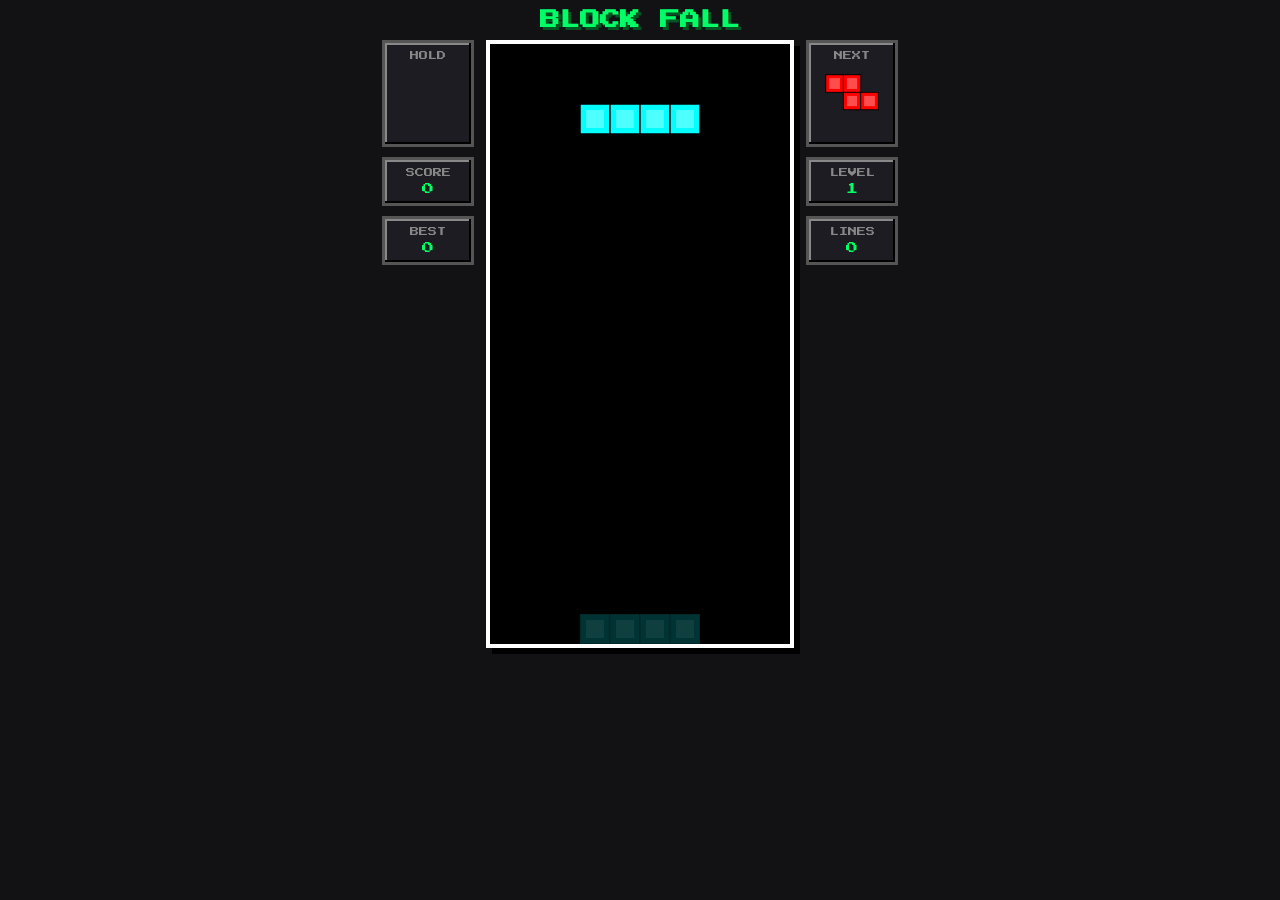
==== games/block-fall/index.html @ 7c1e6b5b "Update index.html" ====
<!DOCTYPE html>
<html lang="ru">
<head>
    <meta charset="UTF-8">
    <meta name="viewport" content="width=device-width, initial-scale=1.0, maximum-scale=1.0, user-scalable=no">
    <title>Block Fall</title>
    
    <!-- 1. Иконка вкладки сайта -->
    <link rel="icon" type="image/png" href="icon.png">
    <link rel="apple-touch-icon" href="icon.png">
    <link rel="manifest" href="manifest.json">

    <!-- 2. Пиксельный 8-битный шрифт Google Fonts -->
    <link rel="preconnect" href="https://fonts.googleapis.com">
    <link rel="preconnect" href="https://fonts.gstatic.com" crossorigin>
    <link href="https://fonts.googleapis.com/css2?family=Press+Start+2P&display=swap" rel="stylesheet">

    <style>
        * {
            box-sizing: border-box;
            user-select: none;
            -webkit-user-select: none;
            font-family: 'Press Start 2P', monospace;
        }

        body {
            background-color: #121214;
            color: #fff;
            text-align: center;
            margin: 0;
            overflow: hidden;
            touch-action: none;
        }

        .game-wrapper {
            display: flex;
            flex-direction: column;
            align-items: center;
            justify-content: flex-start;
            height: 100vh;
            padding-top: 10px;
        }

        h1 {
            margin: 0 0 10px 0;
            color: #00ff66;
            font-size: 20px;
            text-shadow: 3px 3px #005522;
        }

        .game-container {
            display: flex;
            justify-content: center;
            align-items: flex-start;
            gap: 12px;
            position: relative;
        }

        /* Кубическое игровое поле с ретро-рамкой */
        canvas#gameCanvas {
            background-color: #000;
            border: 4px solid #fff;
            box-shadow: inset 4px 4px 0px #333, 6px 6px 0px #000;
        }

        /* Боковые панели */
        .ui-panel {
            display: flex;
            flex-direction: column;
            gap: 10px;
        }

        .box {
            background: #1c1c22;
            padding: 8px;
            border: 3px solid #555;
            box-shadow: inset -2px -2px 0px #000, inset 2px 2px 0px #888;
            min-width: 75px;
        }

        .box p {
            margin: 0 0 6px 0;
            color: #888;
            font-size: 9px;
        }

        .box span {
            display: block;
            font-size: 12px;
            color: #00ff66;
        }

        .mini-canvas {
            width: 70px;
            height: 70px;
        }

        /* Оверлей (Пауза / Конец игры) */
        #overlay {
            display: none;
            position: absolute;
            top: 0; left: 0; width: 100%; height: 100%;
            background: rgba(0,0,0,0.85);
            color: #fff;
            flex-direction: column;
            justify-content: center;
            align-items: center;
            z-index: 50;
        }

        #overlay h2 {
            font-size: 18px;
            margin-bottom: 20px;
        }

        #overlay button {
            background: #00ff66;
            color: #000;
            border: 3px solid #fff;
            padding: 10px 15px;
            font-size: 12px;
            cursor: pointer;
            box-shadow: 4px 4px 0px #000;
        }

        /* 4. КУБИЧЕСКИЕ КНОПКИ НА ВСЮ НИЖНЮЮ ЧАСТЬ ЭКРАНА */
        .mobile-controls {
            display: none;
            position: fixed;
            bottom: 0;
            left: 0;
            width: 100%;
            height: 190px;
            background: #18181c;
            border-top: 4px solid #444;
            padding: 8px;
            grid-template-columns: repeat(3, 1fr);
            grid-template-rows: repeat(2, 1fr);
            gap: 8px;
            z-index: 100;
        }

        .btn {
            background: #2a2a32;
            border: 3px solid #666;
            box-shadow: inset 3px 3px 0px #888, inset -3px -3px 0px #111, 0 3px 0px #000;
            color: #fff;
            font-size: 16px;
            display: flex;
            justify-content: center;
            align-items: center;
            cursor: pointer;
        }

        /* Эффект нажатия (вдавливание) */
        .btn:active {
            box-shadow: inset -3px -3px 0px #888, inset 3px 3px 0px #111;
            transform: translateY(2px);
        }

        /* Акцентные цвета кнопок действий */
        .btn-hold { color: #00ffff; border-color: #008888; font-size: 11px; }
        .btn-rotate { color: #d442f5; border-color: #8c1da6; font-size: 11px; }
        .btn-drop { color: #ff3344; border-color: #aa1122; font-size: 11px; }
        .btn-dir { font-size: 20px; }

        /* Адаптив для смартфонов */
        @media (max-width: 650px) {
            .mobile-controls { display: grid; }
            .game-wrapper { padding-bottom: 200px; }
            h1 { font-size: 14px; margin-bottom: 5px; }
            canvas#gameCanvas { width: 180px; height: 360px; }
            .mini-canvas { width: 50px; height: 50px; }
            .box { padding: 4px; min-width: 60px; }
            .box p { font-size: 7px; margin-bottom: 3px; }
            .box span { font-size: 10px; }
        }
    </style>
</head>
<body>
    <div class="game-wrapper">
        <h1>BLOCK FALL</h1>
        
        <div class="game-container">
            <!-- Левая колонка -->
            <div class="ui-panel">
                <div class="box"><p>HOLD</p><canvas id="holdCanvas" class="mini-canvas" width="120" height="120"></canvas></div>
                <div class="box"><p>SCORE</p><span id="score">0</span></div>
                <div class="box"><p>BEST</p><span id="highScore">0</span></div>
            </div>

            <!-- Игровое поле -->
            <div style="position: relative;">
                <canvas id="gameCanvas" width="300" height="600"></canvas>
                <div id="overlay">
                    <h2 id="overlayTitle">PAUSED</h2>
                    <button id="overlayBtn" onclick="togglePause()">RESUME</button>
                </div>
            </div>
            
            <!-- Правая колонка -->
            <div class="ui-panel">
                <div class="box"><p>NEXT</p><canvas id="nextCanvas" class="mini-canvas" width="120" height="120"></canvas></div>
                <div class="box"><p>LEVEL</p><span id="level">1</span></div>
                <div class="box"><p>LINES</p><span id="lines">0</span></div>
            </div>
        </div>

        <!-- 4. Удобная сетка кнопок (3x2) -->
        <div class="mobile-controls">
            <!-- Верхний ряд: Действия -->
            <div class="btn btn-hold" id="btnHold">HOLD</div>
            <div class="btn btn-rotate" id="btnRotate">ROTATE</div>
            <div class="btn btn-drop" id="btnDrop">DROP</div>

            <!-- Нижний ряд: Направления -->
            <div class="btn btn-dir" id="btnLeft">◀</div>
            <div class="btn btn-dir" id="btnDown">▼</div>
            <div class="btn btn-dir" id="btnRight">▶</div>
        </div>
    </div>
    
    <script src="js/constants.js"></script>
    <script src="js/piece.js"></script>
    <script src="js/board.js"></script>
    <script src="js/main.js"></script>
</body>
</html>
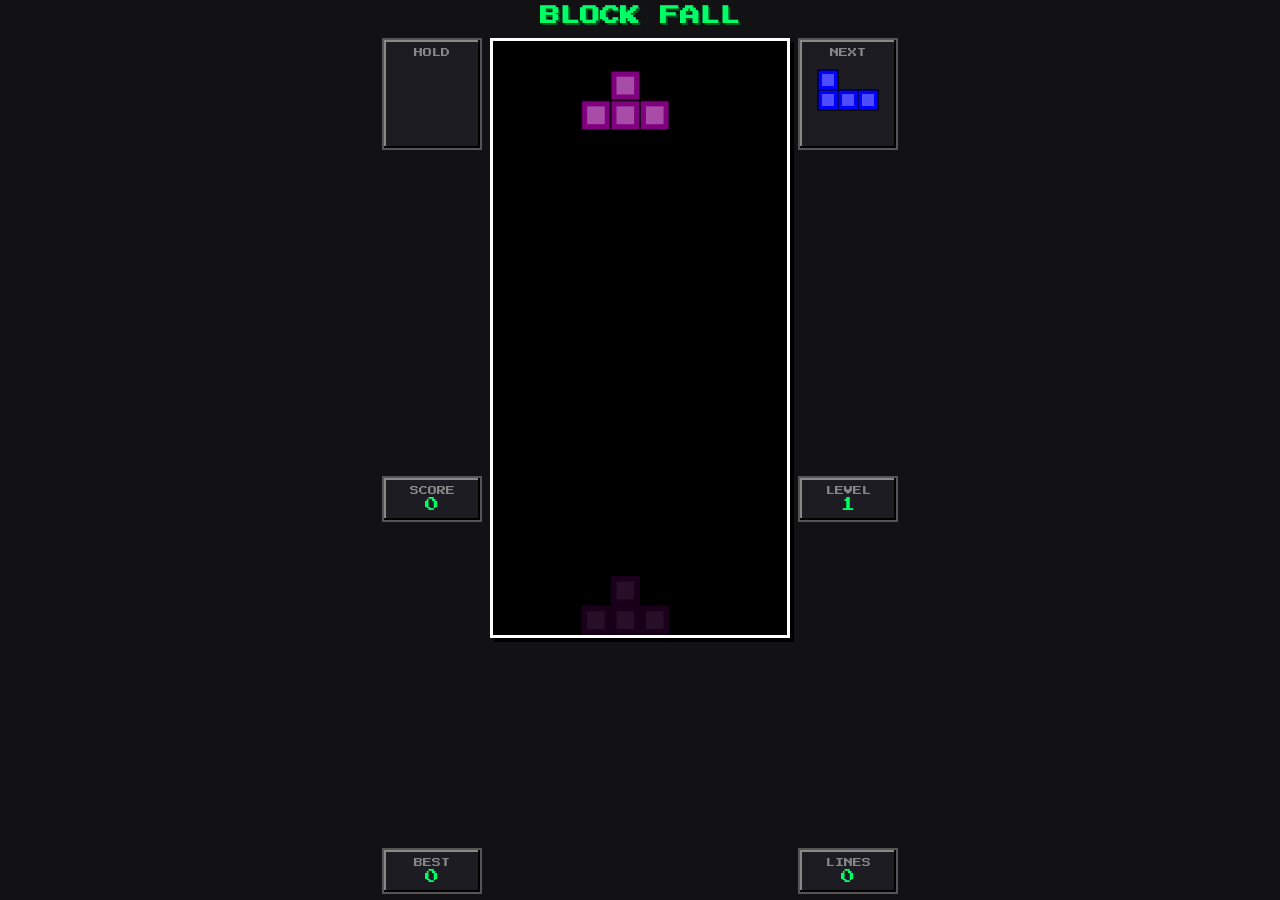
==== commit a0f3eb70: "Update index.html" ====
--- a/games/block-fall/index.html
+++ b/games/block-fall/index.html
@@ -2,100 +2,121 @@
 <html lang="ru">
 <head>
     <meta charset="UTF-8">
-    <meta name="viewport" content="width=device-width, initial-scale=1.0, maximum-scale=1.0, user-scalable=no">
+    <meta name="viewport" content="width=device-width, initial-scale=1.0, maximum-scale=1.0, user-scalable=no, viewport-fit=cover">
     <title>Block Fall</title>
     
-    <!-- 1. Иконка вкладки сайта -->
+    <!-- Полный набор тегов для иконки во вкладке -->
     <link rel="icon" type="image/png" href="icon.png">
+    <link rel="shortcut icon" type="image/png" href="icon.png">
     <link rel="apple-touch-icon" href="icon.png">
     <link rel="manifest" href="manifest.json">
 
-    <!-- 2. Пиксельный 8-битный шрифт Google Fonts -->
+    <!-- 8-битный шрифт -->
     <link rel="preconnect" href="https://fonts.googleapis.com">
     <link rel="preconnect" href="https://fonts.gstatic.com" crossorigin>
     <link href="https://fonts.googleapis.com/css2?family=Press+Start+2P&display=swap" rel="stylesheet">
 
     <style>
+        :root {
+            --controls-height: 170px;
+        }
+
         * {
             box-sizing: border-box;
             user-select: none;
             -webkit-user-select: none;
             font-family: 'Press Start 2P', monospace;
+            margin: 0;
+            padding: 0;
         }
 
         body {
             background-color: #121214;
             color: #fff;
             text-align: center;
-            margin: 0;
+            height: 100dvh; /* Ровно высота экрана телефона */
+            width: 100vw;
             overflow: hidden;
             touch-action: none;
-        }
-
+            display: flex;
+            flex-direction: column;
+            justify-content: space-between;
+        }
+
+        /* Верхняя игровая зона */
         .game-wrapper {
-            display: flex;
-            flex-direction: column;
-            align-items: center;
-            justify-content: flex-start;
-            height: 100vh;
-            padding-top: 10px;
+            flex: 1;
+            display: flex;
+            flex-direction: column;
+            align-items: center;
+            justify-content: center;
+            height: calc(100dvh - var(--controls-height));
+            max-height: calc(100dvh - var(--controls-height));
+            padding: 6px;
         }
 
         h1 {
-            margin: 0 0 10px 0;
             color: #00ff66;
-            font-size: 20px;
-            text-shadow: 3px 3px #005522;
+            font-size: 14px;
+            margin-bottom: 6px;
+            text-shadow: 2px 2px #005522;
         }
 
         .game-container {
             display: flex;
             justify-content: center;
-            align-items: flex-start;
-            gap: 12px;
-            position: relative;
-        }
-
-        /* Кубическое игровое поле с ретро-рамкой */
+            align-items: center;
+            gap: 8px;
+            height: calc(100% - 25px);
+            max-width: 100%;
+        }
+
+        /* Резиновое поле: высота подстраивается автоматически */
         canvas#gameCanvas {
             background-color: #000;
-            border: 4px solid #fff;
-            box-shadow: inset 4px 4px 0px #333, 6px 6px 0px #000;
+            border: 3px solid #fff;
+            box-shadow: inset 3px 3px 0px #333, 4px 4px 0px #000;
+            height: 100%;
+            width: auto;
+            aspect-ratio: 10 / 20; /* Сохраняет строгие пропорции Тетриса */
+            max-height: 100%;
         }
 
         /* Боковые панели */
         .ui-panel {
             display: flex;
             flex-direction: column;
-            gap: 10px;
+            gap: 6px;
+            height: 100%;
+            justify-content: space-between;
         }
 
         .box {
             background: #1c1c22;
-            padding: 8px;
-            border: 3px solid #555;
+            padding: 4px;
+            border: 2px solid #555;
             box-shadow: inset -2px -2px 0px #000, inset 2px 2px 0px #888;
-            min-width: 75px;
+            min-width: 58px;
         }
 
         .box p {
-            margin: 0 0 6px 0;
+            margin-bottom: 3px;
             color: #888;
-            font-size: 9px;
+            font-size: 7px;
         }
 
         .box span {
             display: block;
-            font-size: 12px;
+            font-size: 10px;
             color: #00ff66;
         }
 
         .mini-canvas {
-            width: 70px;
-            height: 70px;
-        }
-
-        /* Оверлей (Пауза / Конец игры) */
+            width: 48px;
+            height: 48px;
+        }
+
+        /* Оверлей Паузы / Game Over */
         #overlay {
             display: none;
             position: absolute;
@@ -109,34 +130,31 @@
         }
 
         #overlay h2 {
-            font-size: 18px;
-            margin-bottom: 20px;
+            font-size: 16px;
+            margin-bottom: 15px;
         }
 
         #overlay button {
             background: #00ff66;
             color: #000;
             border: 3px solid #fff;
-            padding: 10px 15px;
-            font-size: 12px;
+            padding: 8px 12px;
+            font-size: 10px;
             cursor: pointer;
-            box-shadow: 4px 4px 0px #000;
-        }
-
-        /* 4. КУБИЧЕСКИЕ КНОПКИ НА ВСЮ НИЖНЮЮ ЧАСТЬ ЭКРАНА */
+            box-shadow: 3px 3px 0px #000;
+        }
+
+        /* Нижний блок кубических кнопок для смартфонов */
         .mobile-controls {
-            display: none;
-            position: fixed;
-            bottom: 0;
-            left: 0;
+            height: var(--controls-height);
             width: 100%;
-            height: 190px;
             background: #18181c;
-            border-top: 4px solid #444;
-            padding: 8px;
+            border-top: 3px solid #444;
+            padding: 6px 6px calc(6px + env(safe-area-inset-bottom, 0px)) 6px;
+            display: grid;
             grid-template-columns: repeat(3, 1fr);
             grid-template-rows: repeat(2, 1fr);
-            gap: 8px;
+            gap: 6px;
             z-index: 100;
         }
 
@@ -145,35 +163,35 @@
             border: 3px solid #666;
             box-shadow: inset 3px 3px 0px #888, inset -3px -3px 0px #111, 0 3px 0px #000;
             color: #fff;
-            font-size: 16px;
+            font-size: 14px;
             display: flex;
             justify-content: center;
             align-items: center;
             cursor: pointer;
-        }
-
-        /* Эффект нажатия (вдавливание) */
+            touch-action: manipulation;
+        }
+
         .btn:active {
             box-shadow: inset -3px -3px 0px #888, inset 3px 3px 0px #111;
             transform: translateY(2px);
         }
 
-        /* Акцентные цвета кнопок действий */
-        .btn-hold { color: #00ffff; border-color: #008888; font-size: 11px; }
-        .btn-rotate { color: #d442f5; border-color: #8c1da6; font-size: 11px; }
-        .btn-drop { color: #ff3344; border-color: #aa1122; font-size: 11px; }
-        .btn-dir { font-size: 20px; }
-
-        /* Адаптив для смартфонов */
-        @media (max-width: 650px) {
-            .mobile-controls { display: grid; }
-            .game-wrapper { padding-bottom: 200px; }
-            h1 { font-size: 14px; margin-bottom: 5px; }
-            canvas#gameCanvas { width: 180px; height: 360px; }
-            .mini-canvas { width: 50px; height: 50px; }
-            .box { padding: 4px; min-width: 60px; }
-            .box p { font-size: 7px; margin-bottom: 3px; }
-            .box span { font-size: 10px; }
+        .btn-hold { color: #00ffff; border-color: #008888; font-size: 10px; }
+        .btn-rotate { color: #d442f5; border-color: #8c1da6; font-size: 10px; }
+        .btn-drop { color: #ff3344; border-color: #aa1122; font-size: 10px; }
+        .btn-dir { font-size: 18px; }
+
+        /* Для больших экранов (ПК) */
+        @media (min-width: 651px) {
+            :root { --controls-height: 0px; }
+            .mobile-controls { display: none; }
+            .game-wrapper { height: 100vh; max-height: 100vh; }
+            canvas#gameCanvas { height: 600px; width: 300px; }
+            .mini-canvas { width: 80px; height: 80px; }
+            .box { min-width: 80px; padding: 8px; }
+            .box p { font-size: 9px; }
+            .box span { font-size: 14px; }
+            h1 { font-size: 20px; margin-bottom: 12px; }
         }
     </style>
 </head>
@@ -182,7 +200,7 @@
         <h1>BLOCK FALL</h1>
         
         <div class="game-container">
-            <!-- Левая колонка -->
+            <!-- Левая панель: Hold + Очки -->
             <div class="ui-panel">
                 <div class="box"><p>HOLD</p><canvas id="holdCanvas" class="mini-canvas" width="120" height="120"></canvas></div>
                 <div class="box"><p>SCORE</p><span id="score">0</span></div>
@@ -190,7 +208,7 @@
             </div>
 
             <!-- Игровое поле -->
-            <div style="position: relative;">
+            <div style="position: relative; height: 100%;">
                 <canvas id="gameCanvas" width="300" height="600"></canvas>
                 <div id="overlay">
                     <h2 id="overlayTitle">PAUSED</h2>
@@ -198,26 +216,24 @@
                 </div>
             </div>
             
-            <!-- Правая колонка -->
+            <!-- Правая панель: Next + Уровень -->
             <div class="ui-panel">
                 <div class="box"><p>NEXT</p><canvas id="nextCanvas" class="mini-canvas" width="120" height="120"></canvas></div>
                 <div class="box"><p>LEVEL</p><span id="level">1</span></div>
                 <div class="box"><p>LINES</p><span id="lines">0</span></div>
             </div>
         </div>
-
-        <!-- 4. Удобная сетка кнопок (3x2) -->
-        <div class="mobile-controls">
-            <!-- Верхний ряд: Действия -->
-            <div class="btn btn-hold" id="btnHold">HOLD</div>
-            <div class="btn btn-rotate" id="btnRotate">ROTATE</div>
-            <div class="btn btn-drop" id="btnDrop">DROP</div>
-
-            <!-- Нижний ряд: Направления -->
-            <div class="btn btn-dir" id="btnLeft">◀</div>
-            <div class="btn btn-dir" id="btnDown">▼</div>
-            <div class="btn btn-dir" id="btnRight">▶</div>
-        </div>
+    </div>
+
+    <!-- Мобильный пульт управления на всю ширину снизу -->
+    <div class="mobile-controls">
+        <div class="btn btn-hold" id="btnHold">HOLD</div>
+        <div class="btn btn-rotate" id="btnRotate">ROTATE</div>
+        <div class="btn btn-drop" id="btnDrop">DROP</div>
+
+        <div class="btn btn-dir" id="btnLeft">◀</div>
+        <div class="btn btn-dir" id="btnDown">▼</div>
+        <div class="btn btn-dir" id="btnRight">▶</div>
     </div>
     
     <script src="js/constants.js"></script>
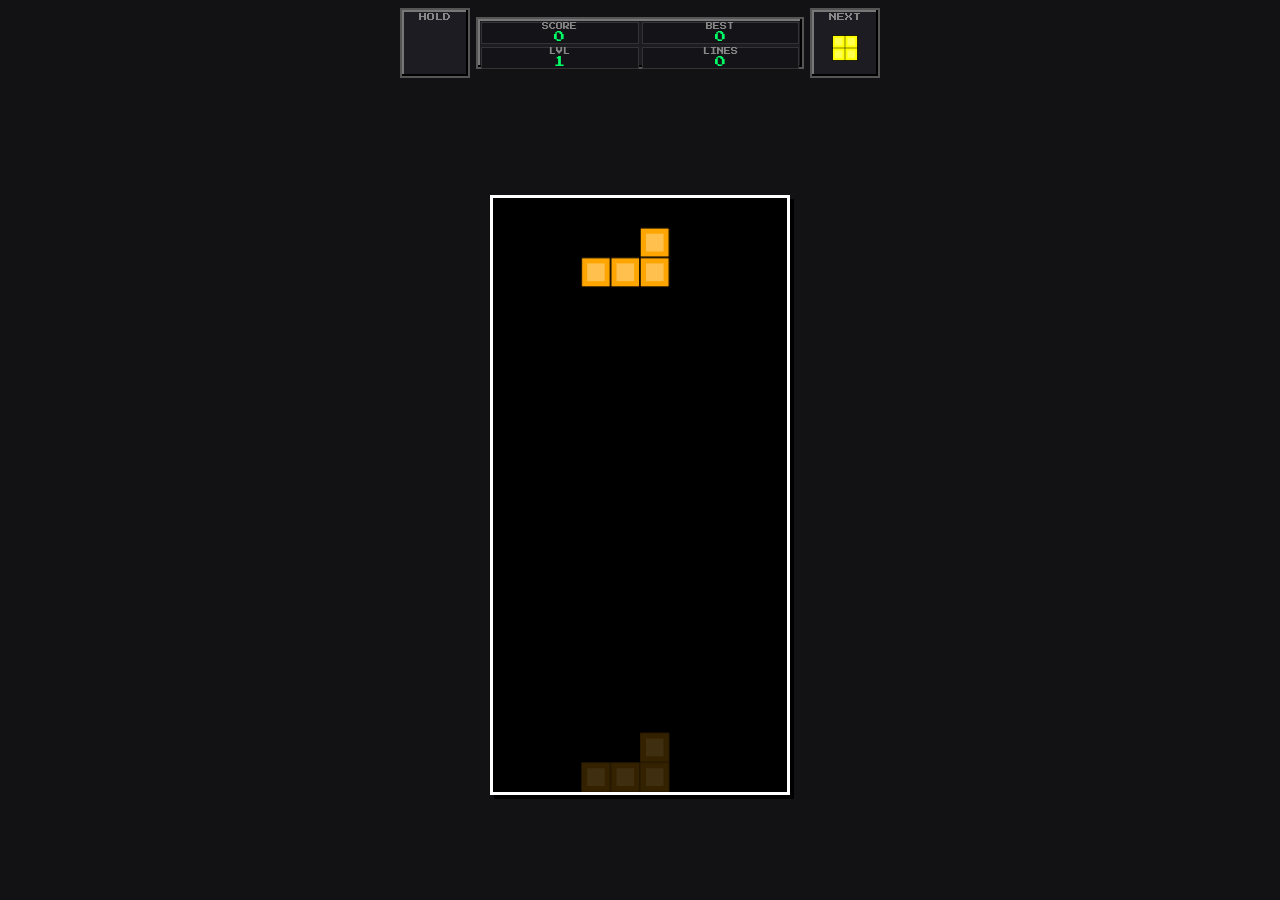
==== commit 68041ae9: "Update index.html" ====
--- a/games/block-fall/index.html
+++ b/games/block-fall/index.html
@@ -5,20 +5,19 @@
     <meta name="viewport" content="width=device-width, initial-scale=1.0, maximum-scale=1.0, user-scalable=no, viewport-fit=cover">
     <title>Block Fall</title>
     
-    <!-- Полный набор тегов для иконки во вкладке -->
     <link rel="icon" type="image/png" href="icon.png">
     <link rel="shortcut icon" type="image/png" href="icon.png">
     <link rel="apple-touch-icon" href="icon.png">
     <link rel="manifest" href="manifest.json">
 
-    <!-- 8-битный шрифт -->
     <link rel="preconnect" href="https://fonts.googleapis.com">
     <link rel="preconnect" href="https://fonts.gstatic.com" crossorigin>
     <link href="https://fonts.googleapis.com/css2?family=Press+Start+2P&display=swap" rel="stylesheet">
 
     <style>
         :root {
-            --controls-height: 170px;
+            --controls-h: calc(125px + env(safe-area-inset-bottom, 0px));
+            --hud-h: 60px;
         }
 
         * {
@@ -34,7 +33,7 @@
             background-color: #121214;
             color: #fff;
             text-align: center;
-            height: 100dvh; /* Ровно высота экрана телефона */
+            height: 100dvh;
             width: 100vw;
             overflow: hidden;
             touch-action: none;
@@ -43,80 +42,88 @@
             justify-content: space-between;
         }
 
-        /* Верхняя игровая зона */
-        .game-wrapper {
+        /* 1. ВЕРХНЯЯ АРКАДНАЯ ПАНЕЛЬ (HUD) */
+        .hud {
+            height: var(--hud-h);
+            width: 100%;
+            max-width: 420px;
+            margin: 0 auto;
+            display: flex;
+            align-items: center;
+            justify-content: space-between;
+            padding: 6px 10px 0 10px;
+            gap: 6px;
+        }
+
+        .box {
+            background: #1c1c22;
+            border: 2px solid #555;
+            box-shadow: inset -2px -2px 0px #000, inset 2px 2px 0px #777;
+        }
+
+        .hud-side {
+            width: 52px;
+            height: 52px;
+            display: flex;
+            flex-direction: column;
+            align-items: center;
+            justify-content: center;
+        }
+        .hud-side p { font-size: 6px; color: #888; margin-bottom: 2px; }
+        .mini-canvas { width: 38px; height: 38px; }
+
+        .hud-center {
             flex: 1;
-            display: flex;
-            flex-direction: column;
-            align-items: center;
-            justify-content: center;
-            height: calc(100dvh - var(--controls-height));
-            max-height: calc(100dvh - var(--controls-height));
-            padding: 6px;
-        }
-
-        h1 {
-            color: #00ff66;
-            font-size: 14px;
-            margin-bottom: 6px;
-            text-shadow: 2px 2px #005522;
-        }
-
-        .game-container {
-            display: flex;
-            justify-content: center;
-            align-items: center;
-            gap: 8px;
-            height: calc(100% - 25px);
-            max-width: 100%;
-        }
-
-        /* Резиновое поле: высота подстраивается автоматически */
+            height: 52px;
+            display: grid;
+            grid-template-columns: 1fr 1fr;
+            grid-template-rows: 1fr 1fr;
+            gap: 3px;
+            padding: 3px;
+        }
+        .stat-cell {
+            display: flex;
+            flex-direction: column;
+            justify-content: center;
+            align-items: center;
+            background: #141418;
+            border: 1px solid #333;
+        }
+        .stat-cell p { font-size: 5px; color: #888; margin-bottom: 2px; }
+        .stat-cell span { font-size: 8px; color: #00ff66; }
+
+        /* 2. ЦЕНТРАЛЬНАЯ ЗОНА С БОЛЬШИМ СТАКАНАМ */
+        .canvas-area {
+            flex: 1;
+            display: flex;
+            justify-content: center;
+            align-items: center;
+            width: 100%;
+            max-height: calc(100dvh - var(--hud-h) - var(--controls-h) - 10px);
+            padding: 4px;
+            position: relative;
+        }
+
+        .canvas-wrapper {
+            position: relative;
+            height: 100%;
+            display: flex;
+            justify-content: center;
+            align-items: center;
+        }
+
         canvas#gameCanvas {
             background-color: #000;
             border: 3px solid #fff;
             box-shadow: inset 3px 3px 0px #333, 4px 4px 0px #000;
             height: 100%;
             width: auto;
-            aspect-ratio: 10 / 20; /* Сохраняет строгие пропорции Тетриса */
+            aspect-ratio: 10 / 20;
             max-height: 100%;
-        }
-
-        /* Боковые панели */
-        .ui-panel {
-            display: flex;
-            flex-direction: column;
-            gap: 6px;
-            height: 100%;
-            justify-content: space-between;
-        }
-
-        .box {
-            background: #1c1c22;
-            padding: 4px;
-            border: 2px solid #555;
-            box-shadow: inset -2px -2px 0px #000, inset 2px 2px 0px #888;
-            min-width: 58px;
-        }
-
-        .box p {
-            margin-bottom: 3px;
-            color: #888;
-            font-size: 7px;
-        }
-
-        .box span {
-            display: block;
-            font-size: 10px;
-            color: #00ff66;
-        }
-
-        .mini-canvas {
-            width: 48px;
-            height: 48px;
-        }
-
-        /* Оверлей Паузы / Game Over */
+            max-width: 100vw;
+        }
+
+        /* Оверлей (Пауза / Конец игры) */
         #overlay {
             display: none;
             position: absolute;
@@ -128,42 +135,31 @@
             align-items: center;
             z-index: 50;
         }
-
-        #overlay h2 {
-            font-size: 16px;
-            margin-bottom: 15px;
-        }
-
+        #overlay h2 { font-size: 16px; margin-bottom: 12px; }
         #overlay button {
-            background: #00ff66;
-            color: #000;
-            border: 3px solid #fff;
-            padding: 8px 12px;
-            font-size: 10px;
-            cursor: pointer;
-            box-shadow: 3px 3px 0px #000;
-        }
-
-        /* Нижний блок кубических кнопок для смартфонов */
+            background: #00ff66; color: #000; border: 3px solid #fff;
+            padding: 8px 16px; font-size: 10px; cursor: pointer; box-shadow: 3px 3px 0px #000;
+        }
+
+        /* 3. КОМПАКТНЫЕ ЭРГОНОМИЧНЫЕ КНОПКИ СНИЗУ */
         .mobile-controls {
-            height: var(--controls-height);
+            height: var(--controls-h);
             width: 100%;
             background: #18181c;
             border-top: 3px solid #444;
-            padding: 6px 6px calc(6px + env(safe-area-inset-bottom, 0px)) 6px;
+            padding: 5px 6px calc(5px + env(safe-area-inset-bottom, 0px)) 6px;
             display: grid;
             grid-template-columns: repeat(3, 1fr);
-            grid-template-rows: repeat(2, 1fr);
-            gap: 6px;
+            grid-template-rows: 1fr 1fr;
+            gap: 5px;
             z-index: 100;
         }
 
         .btn {
             background: #2a2a32;
             border: 3px solid #666;
-            box-shadow: inset 3px 3px 0px #888, inset -3px -3px 0px #111, 0 3px 0px #000;
+            box-shadow: inset 2px 2px 0px #888, inset -2px -2px 0px #111, 0 2px 0px #000;
             color: #fff;
-            font-size: 14px;
             display: flex;
             justify-content: center;
             align-items: center;
@@ -172,60 +168,64 @@
         }
 
         .btn:active {
-            box-shadow: inset -3px -3px 0px #888, inset 3px 3px 0px #111;
+            box-shadow: inset -2px -2px 0px #888, inset 2px 2px 0px #111;
             transform: translateY(2px);
         }
 
         .btn-hold { color: #00ffff; border-color: #008888; font-size: 10px; }
         .btn-rotate { color: #d442f5; border-color: #8c1da6; font-size: 10px; }
         .btn-drop { color: #ff3344; border-color: #aa1122; font-size: 10px; }
-        .btn-dir { font-size: 18px; }
-
-        /* Для больших экранов (ПК) */
+        .btn-dir { font-size: 16px; }
+
+        /* Для мониторов компьютеров */
         @media (min-width: 651px) {
-            :root { --controls-height: 0px; }
+            :root { --controls-h: 0px; --hud-h: 80px; }
             .mobile-controls { display: none; }
-            .game-wrapper { height: 100vh; max-height: 100vh; }
+            .hud { max-width: 500px; height: 80px; }
+            .hud-side { width: 70px; height: 70px; }
+            .mini-canvas { width: 50px; height: 50px; }
+            .hud-side p { font-size: 8px; }
+            .stat-cell p { font-size: 7px; }
+            .stat-cell span { font-size: 11px; }
             canvas#gameCanvas { height: 600px; width: 300px; }
-            .mini-canvas { width: 80px; height: 80px; }
-            .box { min-width: 80px; padding: 8px; }
-            .box p { font-size: 9px; }
-            .box span { font-size: 14px; }
-            h1 { font-size: 20px; margin-bottom: 12px; }
         }
     </style>
 </head>
 <body>
-    <div class="game-wrapper">
-        <h1>BLOCK FALL</h1>
+
+    <!-- Верхний компактный HUD -->
+    <div class="hud">
+        <div class="box hud-side">
+            <p>HOLD</p>
+            <canvas id="holdCanvas" class="mini-canvas" width="120" height="120"></canvas>
+        </div>
         
-        <div class="game-container">
-            <!-- Левая панель: Hold + Очки -->
-            <div class="ui-panel">
-                <div class="box"><p>HOLD</p><canvas id="holdCanvas" class="mini-canvas" width="120" height="120"></canvas></div>
-                <div class="box"><p>SCORE</p><span id="score">0</span></div>
-                <div class="box"><p>BEST</p><span id="highScore">0</span></div>
+        <div class="box hud-center">
+            <div class="stat-cell"><p>SCORE</p><span id="score">0</span></div>
+            <div class="stat-cell"><p>BEST</p><span id="highScore">0</span></div>
+            <div class="stat-cell"><p>LVL</p><span id="level">1</span></div>
+            <div class="stat-cell"><p>LINES</p><span id="lines">0</span></div>
+        </div>
+
+        <div class="box hud-side">
+            <p>NEXT</p>
+            <canvas id="nextCanvas" class="mini-canvas" width="120" height="120"></canvas>
+        </div>
+    </div>
+
+    <!-- Большое игровое поле по центру -->
+    <div class="canvas-area">
+        <div class="canvas-wrapper">
+            <canvas id="gameCanvas" width="300" height="600"></canvas>
+            
+            <div id="overlay">
+                <h2 id="overlayTitle">PAUSED</h2>
+                <button id="overlayBtn" onclick="togglePause()">RESUME</button>
             </div>
-
-            <!-- Игровое поле -->
-            <div style="position: relative; height: 100%;">
-                <canvas id="gameCanvas" width="300" height="600"></canvas>
-                <div id="overlay">
-                    <h2 id="overlayTitle">PAUSED</h2>
-                    <button id="overlayBtn" onclick="togglePause()">RESUME</button>
-                </div>
-            </div>
-            
-            <!-- Правая панель: Next + Уровень -->
-            <div class="ui-panel">
-                <div class="box"><p>NEXT</p><canvas id="nextCanvas" class="mini-canvas" width="120" height="120"></canvas></div>
-                <div class="box"><p>LEVEL</p><span id="level">1</span></div>
-                <div class="box"><p>LINES</p><span id="lines">0</span></div>
-            </div>
         </div>
     </div>
 
-    <!-- Мобильный пульт управления на всю ширину снизу -->
+    <!-- Удобная клавиатура снизу -->
     <div class="mobile-controls">
         <div class="btn btn-hold" id="btnHold">HOLD</div>
         <div class="btn btn-rotate" id="btnRotate">ROTATE</div>
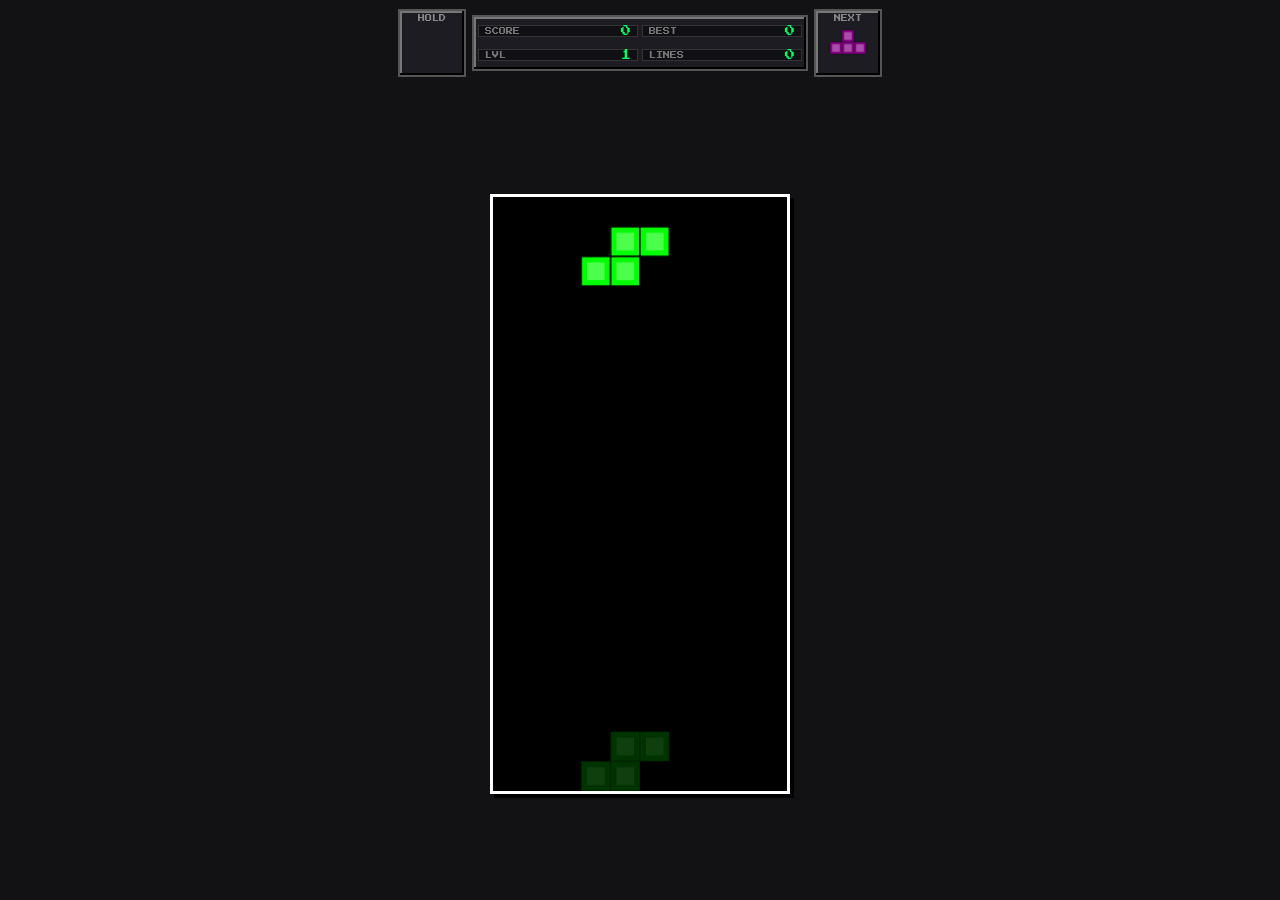
==== commit 5a376546: "Update index.html" ====
--- a/games/block-fall/index.html
+++ b/games/block-fall/index.html
@@ -17,7 +17,7 @@
     <style>
         :root {
             --controls-h: calc(125px + env(safe-area-inset-bottom, 0px));
-            --hud-h: 60px;
+            --hud-h: 68px;
         }
 
         * {
@@ -42,64 +42,67 @@
             justify-content: space-between;
         }
 
-        /* 1. ВЕРХНЯЯ АРКАДНАЯ ПАНЕЛЬ (HUD) */
-        .hud {
+        /* 1. ВЕРХНЕЕ ТАБЛО (HUD НАВЕРХУ) */
+        .top-hud {
             height: var(--hud-h);
             width: 100%;
-            max-width: 420px;
+            max-width: 440px;
             margin: 0 auto;
             display: flex;
             align-items: center;
             justify-content: space-between;
-            padding: 6px 10px 0 10px;
+            padding: 6px 8px 0 8px;
             gap: 6px;
         }
 
-        .box {
+        .hud-box {
             background: #1c1c22;
             border: 2px solid #555;
             box-shadow: inset -2px -2px 0px #000, inset 2px 2px 0px #777;
-        }
-
-        .hud-side {
-            width: 52px;
-            height: 52px;
             display: flex;
             flex-direction: column;
             align-items: center;
             justify-content: center;
         }
-        .hud-side p { font-size: 6px; color: #888; margin-bottom: 2px; }
-        .mini-canvas { width: 38px; height: 38px; }
-
-        .hud-center {
+
+        /* Окошки HOLD и NEXT */
+        .side-preview {
+            width: 54px;
+            height: 56px;
+            padding: 2px;
+        }
+        .side-preview p { font-size: 6px; color: #888; margin-bottom: 2px; }
+        .mini-canvas { width: 40px; height: 40px; }
+
+        /* Центр табло со счетом */
+        .hud-center-stats {
             flex: 1;
-            height: 52px;
+            height: 56px;
             display: grid;
             grid-template-columns: 1fr 1fr;
             grid-template-rows: 1fr 1fr;
-            gap: 3px;
-            padding: 3px;
-        }
-        .stat-cell {
-            display: flex;
-            flex-direction: column;
-            justify-content: center;
-            align-items: center;
-            background: #141418;
+            gap: 4px;
+            padding: 4px;
+        }
+        .stat-item {
+            display: flex;
+            justify-content: space-between;
+            align-items: center;
+            background: #101014;
             border: 1px solid #333;
-        }
-        .stat-cell p { font-size: 5px; color: #888; margin-bottom: 2px; }
-        .stat-cell span { font-size: 8px; color: #00ff66; }
-
-        /* 2. ЦЕНТРАЛЬНАЯ ЗОНА С БОЛЬШИМ СТАКАНАМ */
+            padding: 0 6px;
+        }
+        .stat-item p { font-size: 6px; color: #777; }
+        .stat-item span { font-size: 8px; color: #00ff66; }
+
+        /* 2. ЦЕНТРАЛЬНОЕ ИГРОВОЕ ПОЛЕ */
         .canvas-area {
             flex: 1;
             display: flex;
             justify-content: center;
             align-items: center;
             width: 100%;
-            max-height: calc(100dvh - var(--hud-h) - var(--controls-h) - 10px);
+            max-height: calc(100dvh - var(--hud-h) - var(--controls-h) - 8px);
             padding: 4px;
             position: relative;
         }
@@ -120,10 +123,9 @@
             width: auto;
             aspect-ratio: 10 / 20;
             max-height: 100%;
-            max-width: 100vw;
-        }
-
-        /* Оверлей (Пауза / Конец игры) */
+        }
+
+        /* Оверлей Паузы / Game Over */
         #overlay {
             display: none;
             position: absolute;
@@ -141,7 +143,7 @@
             padding: 8px 16px; font-size: 10px; cursor: pointer; box-shadow: 3px 3px 0px #000;
         }
 
-        /* 3. КОМПАКТНЫЕ ЭРГОНОМИЧНЫЕ КНОПКИ СНИЗУ */
+        /* 3. КНОПКИ УПРАВЛЕНИЯ СНИЗУ */
         .mobile-controls {
             height: var(--controls-h);
             width: 100%;
@@ -177,43 +179,46 @@
         .btn-drop { color: #ff3344; border-color: #aa1122; font-size: 10px; }
         .btn-dir { font-size: 16px; }
 
-        /* Для мониторов компьютеров */
+        /* Для ПК */
         @media (min-width: 651px) {
             :root { --controls-h: 0px; --hud-h: 80px; }
             .mobile-controls { display: none; }
-            .hud { max-width: 500px; height: 80px; }
-            .hud-side { width: 70px; height: 70px; }
-            .mini-canvas { width: 50px; height: 50px; }
-            .hud-side p { font-size: 8px; }
-            .stat-cell p { font-size: 7px; }
-            .stat-cell span { font-size: 11px; }
+            .top-hud { max-width: 500px; height: 80px; }
+            .side-preview { width: 68px; height: 68px; }
+            .mini-canvas { width: 48px; height: 48px; }
+            .side-preview p { font-size: 7px; }
+            .stat-item p { font-size: 7px; }
+            .stat-item span { font-size: 10px; }
             canvas#gameCanvas { height: 600px; width: 300px; }
         }
     </style>
 </head>
 <body>
 
-    <!-- Верхний компактный HUD -->
-    <div class="hud">
-        <div class="box hud-side">
+    <!-- ВЕРХНЯЯ АРКАДНАЯ СТРОКА (HUD ВВЕРХУ) -->
+    <div class="top-hud">
+        <!-- Окошко HOLD слева -->
+        <div class="hud-box side-preview">
             <p>HOLD</p>
             <canvas id="holdCanvas" class="mini-canvas" width="120" height="120"></canvas>
         </div>
         
-        <div class="box hud-center">
-            <div class="stat-cell"><p>SCORE</p><span id="score">0</span></div>
-            <div class="stat-cell"><p>BEST</p><span id="highScore">0</span></div>
-            <div class="stat-cell"><p>LVL</p><span id="level">1</span></div>
-            <div class="stat-cell"><p>LINES</p><span id="lines">0</span></div>
-        </div>
-
-        <div class="box hud-side">
+        <!-- Табло счета по центру -->
+        <div class="hud-box hud-center-stats">
+            <div class="stat-item"><p>SCORE</p><span id="score">0</span></div>
+            <div class="stat-item"><p>BEST</p><span id="highScore">0</span></div>
+            <div class="stat-item"><p>LVL</p><span id="level">1</span></div>
+            <div class="stat-item"><p>LINES</p><span id="lines">0</span></div>
+        </div>
+
+        <!-- Окошко NEXT справа -->
+        <div class="hud-box side-preview">
             <p>NEXT</p>
             <canvas id="nextCanvas" class="mini-canvas" width="120" height="120"></canvas>
         </div>
     </div>
 
-    <!-- Большое игровое поле по центру -->
+    <!-- БОЛЬШОЕ ИГРОВОЕ ПОЛЕ ПО ЦЕНТРУ -->
     <div class="canvas-area">
         <div class="canvas-wrapper">
             <canvas id="gameCanvas" width="300" height="600"></canvas>
@@ -225,7 +230,7 @@
         </div>
     </div>
 
-    <!-- Удобная клавиатура снизу -->
+    <!-- КНОПКИ ВНИЗУ -->
     <div class="mobile-controls">
         <div class="btn btn-hold" id="btnHold">HOLD</div>
         <div class="btn btn-rotate" id="btnRotate">ROTATE</div>
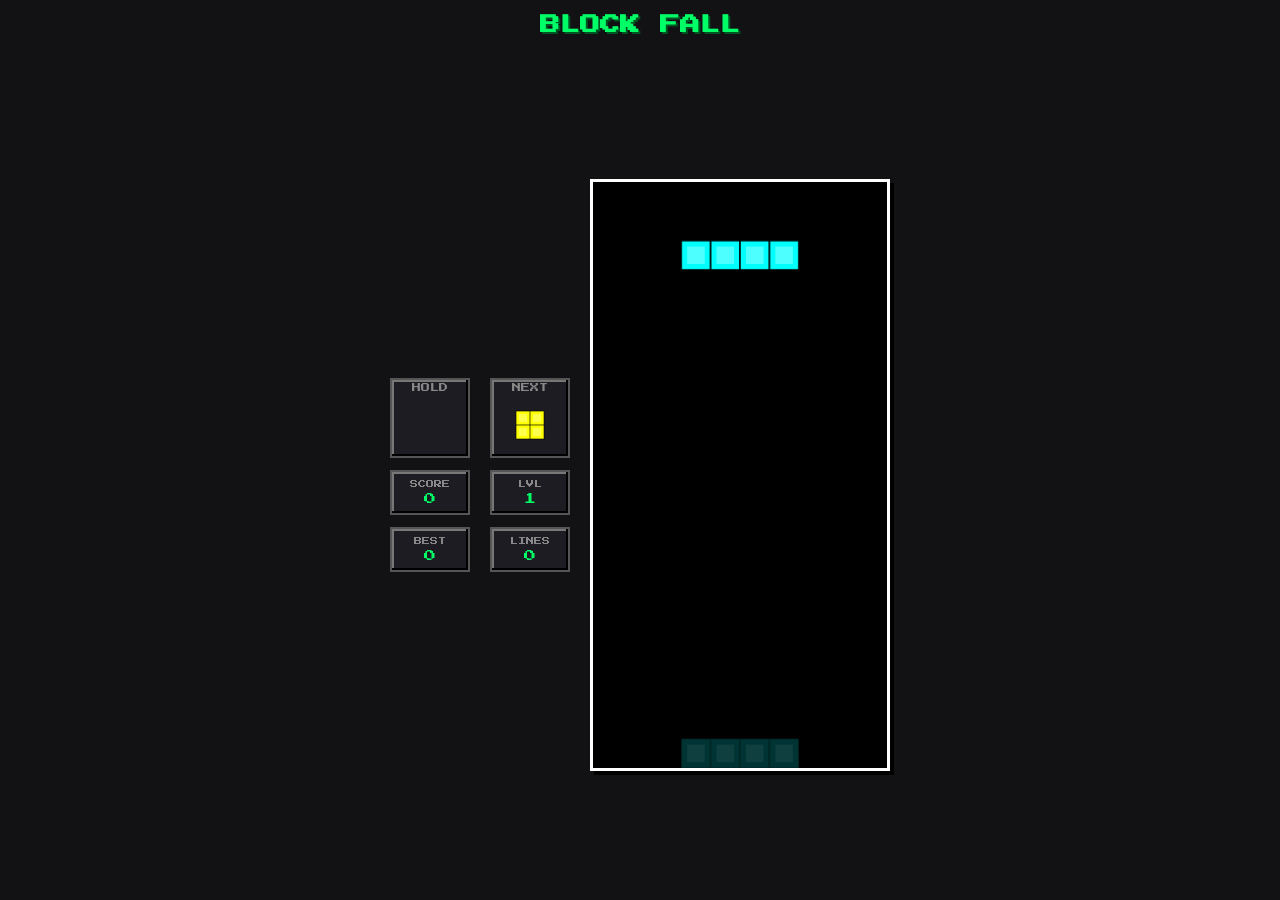
==== commit 1737350e: "Update index.html" ====
--- a/games/block-fall/index.html
+++ b/games/block-fall/index.html
@@ -17,7 +17,6 @@
     <style>
         :root {
             --controls-h: calc(125px + env(safe-area-inset-bottom, 0px));
-            --hud-h: 68px;
         }
 
         * {
@@ -42,77 +41,83 @@
             justify-content: space-between;
         }
 
-        /* 1. ВЕРХНЕЕ ТАБЛО (HUD НАВЕРХУ) */
-        .top-hud {
-            height: var(--hud-h);
-            width: 100%;
-            max-width: 440px;
-            margin: 0 auto;
-            display: flex;
-            align-items: center;
-            justify-content: space-between;
-            padding: 6px 8px 0 8px;
-            gap: 6px;
-        }
-
-        .hud-box {
+        .box {
             background: #1c1c22;
             border: 2px solid #555;
             box-shadow: inset -2px -2px 0px #000, inset 2px 2px 0px #777;
-            display: flex;
-            flex-direction: column;
-            align-items: center;
-            justify-content: center;
-        }
-
-        /* Окошки HOLD и NEXT */
-        .side-preview {
-            width: 54px;
-            height: 56px;
+        }
+
+        /* --- МОБИЛЬНЫЙ ВИД (ПО УМОЛЧАНИЮ) --- */
+        .desktop-title { display: none; }
+
+        .game-wrapper {
+            flex: 1;
+            display: flex;
+            flex-direction: column;
+            height: calc(100dvh - var(--controls-h));
+            max-height: calc(100dvh - var(--controls-h));
+            width: 100%;
+        }
+
+        .game-container {
+            display: flex;
+            flex-direction: column;
+            flex: 1;
+            width: 100%;
+            height: 100%;
+            align-items: center;
+        }
+
+        /* Верхняя панель HUD на мобилках */
+        .hud-top-bar {
+            width: 100%;
+            max-width: 420px;
+            height: 58px;
+            display: flex;
+            justify-content: space-between;
+            align-items: center;
+            padding: 4px 8px;
+            gap: 4px;
+        }
+
+        .panel { display: flex; gap: 4px; align-items: center; }
+        .left-panel { flex-direction: row; }
+        .right-panel { flex-direction: row-reverse; } /* NEXT всегда с краю справа */
+
+        .box-hold, .box-next {
+            width: 50px;
+            height: 50px;
+            display: flex;
+            flex-direction: column;
+            align-items: center;
+            justify-content: center;
             padding: 2px;
         }
-        .side-preview p { font-size: 6px; color: #888; margin-bottom: 2px; }
-        .mini-canvas { width: 40px; height: 40px; }
-
-        /* Центр табло со счетом */
-        .hud-center-stats {
+        .box-hold p, .box-next p { font-size: 6px; color: #888; margin-bottom: 2px; }
+        .mini-canvas { width: 36px; height: 36px; }
+
+        .stat-box {
+            height: 50px;
+            padding: 4px 6px;
+            display: flex;
+            flex-direction: column;
+            justify-content: center;
+            align-items: center;
+            min-width: 48px;
+        }
+        .stat-box p { font-size: 5px; color: #888; margin-bottom: 3px; }
+        .stat-box span { font-size: 8px; color: #00ff66; }
+
+        /* Игровое поле на мобилках занимает всё оставшееся пространство */
+        .canvas-wrap {
             flex: 1;
-            height: 56px;
-            display: grid;
-            grid-template-columns: 1fr 1fr;
-            grid-template-rows: 1fr 1fr;
-            gap: 4px;
-            padding: 4px;
-        }
-        .stat-item {
-            display: flex;
-            justify-content: space-between;
-            align-items: center;
-            background: #101014;
-            border: 1px solid #333;
-            padding: 0 6px;
-        }
-        .stat-item p { font-size: 6px; color: #777; }
-        .stat-item span { font-size: 8px; color: #00ff66; }
-
-        /* 2. ЦЕНТРАЛЬНОЕ ИГРОВОЕ ПОЛЕ */
-        .canvas-area {
-            flex: 1;
-            display: flex;
-            justify-content: center;
-            align-items: center;
-            width: 100%;
-            max-height: calc(100dvh - var(--hud-h) - var(--controls-h) - 8px);
-            padding: 4px;
+            width: 100%;
+            display: flex;
+            justify-content: center;
+            align-items: center;
             position: relative;
-        }
-
-        .canvas-wrapper {
-            position: relative;
-            height: 100%;
-            display: flex;
-            justify-content: center;
-            align-items: center;
+            padding: 4px 0;
+            max-height: calc(100% - 60px);
         }
 
         canvas#gameCanvas {
@@ -125,7 +130,7 @@
             max-height: 100%;
         }
 
-        /* Оверлей Паузы / Game Over */
+        /* Оверлей */
         #overlay {
             display: none;
             position: absolute;
@@ -143,7 +148,7 @@
             padding: 8px 16px; font-size: 10px; cursor: pointer; box-shadow: 3px 3px 0px #000;
         }
 
-        /* 3. КНОПКИ УПРАВЛЕНИЯ СНИЗУ */
+        /* Мобильные кнопки снизу */
         .mobile-controls {
             height: var(--controls-h);
             width: 100%;
@@ -168,7 +173,6 @@
             cursor: pointer;
             touch-action: manipulation;
         }
-
         .btn:active {
             box-shadow: inset -2px -2px 0px #888, inset 2px 2px 0px #111;
             transform: translateY(2px);
@@ -179,58 +183,118 @@
         .btn-drop { color: #ff3344; border-color: #aa1122; font-size: 10px; }
         .btn-dir { font-size: 16px; }
 
-        /* Для ПК */
+        /* --- РЕЖИМ ДЛЯ ПК (БОКОВЫЕ ПАНЕЛИ) --- */
         @media (min-width: 651px) {
-            :root { --controls-h: 0px; --hud-h: 80px; }
+            :root { --controls-h: 0px; }
             .mobile-controls { display: none; }
-            .top-hud { max-width: 500px; height: 80px; }
-            .side-preview { width: 68px; height: 68px; }
-            .mini-canvas { width: 48px; height: 48px; }
-            .side-preview p { font-size: 7px; }
-            .stat-item p { font-size: 7px; }
-            .stat-item span { font-size: 10px; }
-            canvas#gameCanvas { height: 600px; width: 300px; }
+            .desktop-title { display: block; font-size: 20px; color: #00ff66; margin: 15px 0; text-shadow: 2px 2px #005522; }
+
+            .game-wrapper {
+                height: 100vh;
+                max-height: 100vh;
+                justify-content: center;
+                align-items: center;
+            }
+
+            .game-container {
+                flex-direction: row;
+                justify-content: center;
+                align-items: center;
+                gap: 20px;
+                height: auto;
+            }
+
+            /* Растворяем верхнюю полоску: на ПК элементы становятся колонками по бокам */
+            .hud-top-bar {
+                display: contents;
+            }
+
+            .left-panel, .right-panel {
+                display: flex;
+                flex-direction: column;
+                gap: 12px;
+                height: auto;
+            }
+
+            .box-hold, .box-next {
+                width: 80px;
+                height: 80px;
+            }
+            .box-hold p, .box-next p { font-size: 9px; margin-bottom: 5px; }
+            .mini-canvas { width: 56px; height: 56px; }
+
+            .stat-box {
+                min-width: 80px;
+                height: auto;
+                padding: 8px;
+            }
+            .stat-box p { font-size: 8px; margin-bottom: 5px; }
+            .stat-box span { font-size: 12px; }
+
+            .canvas-wrap {
+                width: 300px;
+                height: 600px;
+                flex: none;
+            }
+            canvas#gameCanvas {
+                width: 300px;
+                height: 600px;
+            }
         }
     </style>
 </head>
 <body>
 
-    <!-- ВЕРХНЯЯ АРКАДНАЯ СТРОКА (HUD ВВЕРХУ) -->
-    <div class="top-hud">
-        <!-- Окошко HOLD слева -->
-        <div class="hud-box side-preview">
-            <p>HOLD</p>
-            <canvas id="holdCanvas" class="mini-canvas" width="120" height="120"></canvas>
-        </div>
-        
-        <!-- Табло счета по центру -->
-        <div class="hud-box hud-center-stats">
-            <div class="stat-item"><p>SCORE</p><span id="score">0</span></div>
-            <div class="stat-item"><p>BEST</p><span id="highScore">0</span></div>
-            <div class="stat-item"><p>LVL</p><span id="level">1</span></div>
-            <div class="stat-item"><p>LINES</p><span id="lines">0</span></div>
-        </div>
-
-        <!-- Окошко NEXT справа -->
-        <div class="hud-box side-preview">
-            <p>NEXT</p>
-            <canvas id="nextCanvas" class="mini-canvas" width="120" height="120"></canvas>
-        </div>
-    </div>
-
-    <!-- БОЛЬШОЕ ИГРОВОЕ ПОЛЕ ПО ЦЕНТРУ -->
-    <div class="canvas-area">
-        <div class="canvas-wrapper">
-            <canvas id="gameCanvas" width="300" height="600"></canvas>
-            
-            <div id="overlay">
-                <h2 id="overlayTitle">PAUSED</h2>
-                <button id="overlayBtn" onclick="togglePause()">RESUME</button>
+    <div class="game-wrapper">
+        <h1 class="desktop-title">BLOCK FALL</h1>
+
+        <div class="game-container">
+            <!-- HUD: На смартфонах лежит вверху над стаканом, на ПК разделяется по бокам -->
+            <div class="hud-top-bar">
+                <div class="panel left-panel">
+                    <div class="box box-hold">
+                        <p>HOLD</p>
+                        <canvas id="holdCanvas" class="mini-canvas" width="120" height="120"></canvas>
+                    </div>
+                    <div class="box stat-box">
+                        <p>SCORE</p>
+                        <span id="score">0</span>
+                    </div>
+                    <div class="box stat-box">
+                        <p>BEST</p>
+                        <span id="highScore">0</span>
+                    </div>
+                </div>
+
+                <div class="panel right-panel">
+                    <div class="box box-next">
+                        <p>NEXT</p>
+                        <canvas id="nextCanvas" class="mini-canvas" width="120" height="120"></canvas>
+                    </div>
+                    <div class="box stat-box">
+                        <p>LVL</p>
+                        <span id="level">1</span>
+                    </div>
+                    <div class="box stat-box">
+                        <p>LINES</p>
+                        <span id="lines">0</span>
+                    </div>
+                </div>
+            </div>
+
+            <!-- Игровое поле -->
+            <div class="canvas-wrap">
+                <canvas id="gameCanvas" width="300" height="600"></canvas>
+                
+                <div id="overlay">
+                    <h2 id="overlayTitle">PAUSED</h2>
+                    <button id="overlayBtn" onclick="togglePause()">RESUME</button>
+                </div>
             </div>
         </div>
     </div>
 
-    <!-- КНОПКИ ВНИЗУ -->
+    <!-- Мобильный пульт управления снизу -->
     <div class="mobile-controls">
         <div class="btn btn-hold" id="btnHold">HOLD</div>
         <div class="btn btn-rotate" id="btnRotate">ROTATE</div>
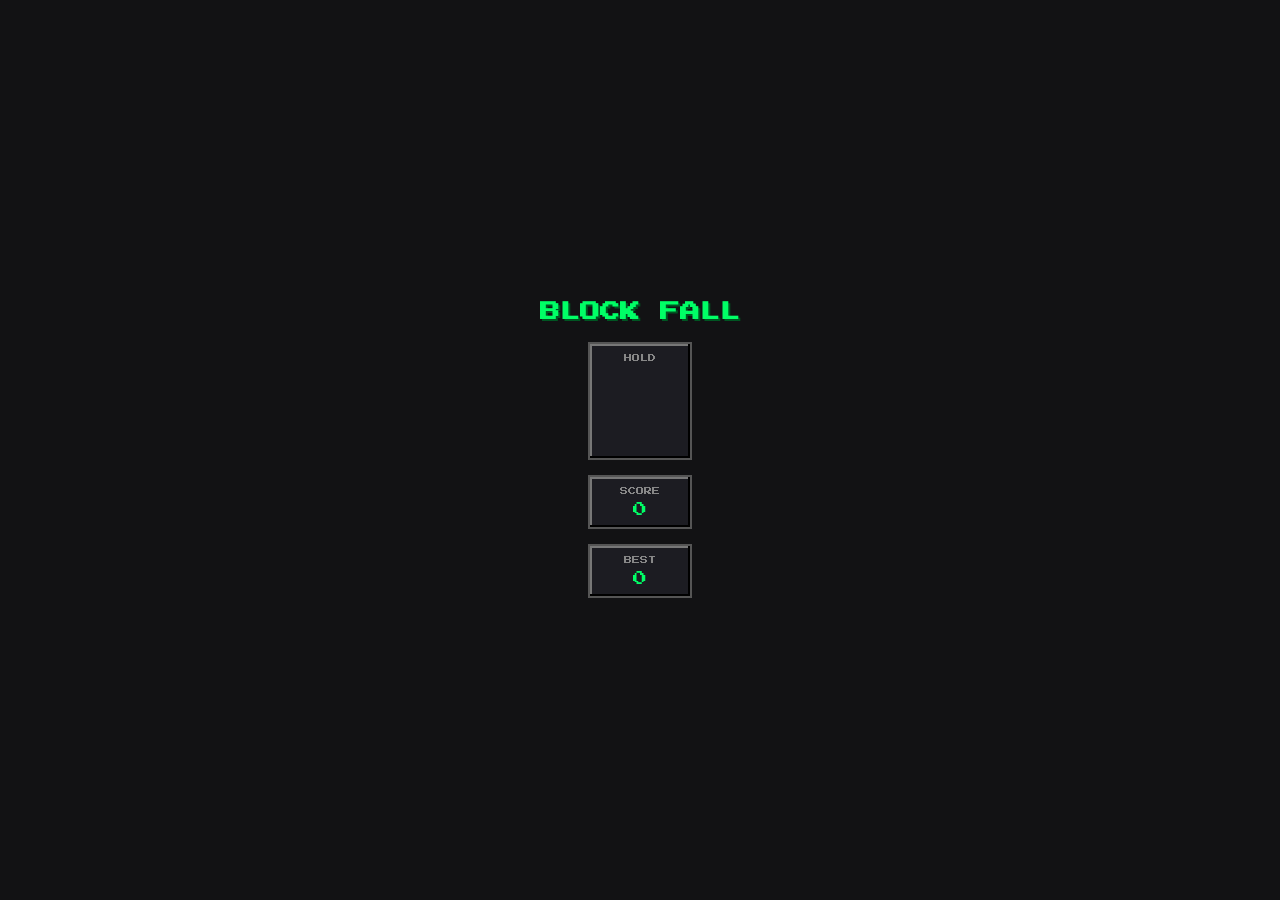
==== commit fb27a747: "Update index.html" ====
--- a/games/block-fall/index.html
+++ b/games/block-fall/index.html
@@ -15,10 +15,6 @@
     <link href="https://fonts.googleapis.com/css2?family=Press+Start+2P&display=swap" rel="stylesheet">
 
     <style>
-        :root {
-            --controls-h: calc(125px + env(safe-area-inset-bottom, 0px));
-        }
-
         * {
             box-sizing: border-box;
             user-select: none;
@@ -32,105 +28,24 @@
             background-color: #121214;
             color: #fff;
             text-align: center;
-            height: 100dvh;
-            width: 100vw;
             overflow: hidden;
             touch-action: none;
-            display: flex;
-            flex-direction: column;
-            justify-content: space-between;
-        }
-
+        }
+
+        /* Общие стили кубических коробок */
         .box {
             background: #1c1c22;
             border: 2px solid #555;
             box-shadow: inset -2px -2px 0px #000, inset 2px 2px 0px #777;
         }
 
-        /* --- МОБИЛЬНЫЙ ВИД (ПО УМОЛЧАНИЮ) --- */
-        .desktop-title { display: none; }
-
-        .game-wrapper {
-            flex: 1;
-            display: flex;
-            flex-direction: column;
-            height: calc(100dvh - var(--controls-h));
-            max-height: calc(100dvh - var(--controls-h));
-            width: 100%;
-        }
-
-        .game-container {
-            display: flex;
-            flex-direction: column;
-            flex: 1;
-            width: 100%;
-            height: 100%;
-            align-items: center;
-        }
-
-        /* Верхняя панель HUD на мобилках */
-        .hud-top-bar {
-            width: 100%;
-            max-width: 420px;
-            height: 58px;
-            display: flex;
-            justify-content: space-between;
-            align-items: center;
-            padding: 4px 8px;
-            gap: 4px;
-        }
-
-        .panel { display: flex; gap: 4px; align-items: center; }
-        .left-panel { flex-direction: row; }
-        .right-panel { flex-direction: row-reverse; } /* NEXT всегда с краю справа */
-
-        .box-hold, .box-next {
-            width: 50px;
-            height: 50px;
-            display: flex;
-            flex-direction: column;
-            align-items: center;
-            justify-content: center;
-            padding: 2px;
-        }
-        .box-hold p, .box-next p { font-size: 6px; color: #888; margin-bottom: 2px; }
-        .mini-canvas { width: 36px; height: 36px; }
-
-        .stat-box {
-            height: 50px;
-            padding: 4px 6px;
-            display: flex;
-            flex-direction: column;
-            justify-content: center;
-            align-items: center;
-            min-width: 48px;
-        }
-        .stat-box p { font-size: 5px; color: #888; margin-bottom: 3px; }
-        .stat-box span { font-size: 8px; color: #00ff66; }
-
-        /* Игровое поле на мобилках занимает всё оставшееся пространство */
-        .canvas-wrap {
-            flex: 1;
-            width: 100%;
-            display: flex;
-            justify-content: center;
-            align-items: center;
-            position: relative;
-            padding: 4px 0;
-            max-height: calc(100% - 60px);
-        }
-
         canvas#gameCanvas {
             background-color: #000;
             border: 3px solid #fff;
             box-shadow: inset 3px 3px 0px #333, 4px 4px 0px #000;
-            height: 100%;
-            width: auto;
-            aspect-ratio: 10 / 20;
-            max-height: 100%;
-        }
-
-        /* Оверлей */
+        }
+
+        /* Оверлей (Пауза / Конец игры) */
         #overlay {
             display: none;
             position: absolute;
@@ -148,166 +63,179 @@
             padding: 8px 16px; font-size: 10px; cursor: pointer; box-shadow: 3px 3px 0px #000;
         }
 
-        /* Мобильные кнопки снизу */
-        .mobile-controls {
-            height: var(--controls-h);
-            width: 100%;
-            background: #18181c;
-            border-top: 3px solid #444;
-            padding: 5px 6px calc(5px + env(safe-area-inset-bottom, 0px)) 6px;
-            display: grid;
-            grid-template-columns: repeat(3, 1fr);
-            grid-template-rows: 1fr 1fr;
-            gap: 5px;
-            z-index: 100;
-        }
-
-        .btn {
-            background: #2a2a32;
-            border: 3px solid #666;
-            box-shadow: inset 2px 2px 0px #888, inset -2px -2px 0px #111, 0 2px 0px #000;
-            color: #fff;
-            display: flex;
-            justify-content: center;
-            align-items: center;
-            cursor: pointer;
-            touch-action: manipulation;
-        }
-        .btn:active {
-            box-shadow: inset -2px -2px 0px #888, inset 2px 2px 0px #111;
-            transform: translateY(2px);
-        }
-
-        .btn-hold { color: #00ffff; border-color: #008888; font-size: 10px; }
-        .btn-rotate { color: #d442f5; border-color: #8c1da6; font-size: 10px; }
-        .btn-drop { color: #ff3344; border-color: #aa1122; font-size: 10px; }
-        .btn-dir { font-size: 16px; }
-
-        /* --- РЕЖИМ ДЛЯ ПК (БОКОВЫЕ ПАНЕЛИ) --- */
+        /* ============================================================
+           1. ДЕСКТОПНЫЙ ИНТЕРФЕЙС (ПК): КЛАССИКА С БОКОВЫМИ ПАНЕЛЯМИ
+           ============================================================ */
         @media (min-width: 651px) {
-            :root { --controls-h: 0px; }
+            body {
+                height: 100vh;
+                display: flex;
+                flex-direction: column;
+                align-items: center;
+                justify-content: center;
+            }
+
+            h1 {
+                font-size: 20px;
+                color: #00ff66;
+                margin-bottom: 20px;
+                text-shadow: 2px 2px #005522;
+            }
+
+            .game-container {
+                display: flex;
+                flex-direction: row;
+                align-items: flex-start;
+                justify-content: center;
+                gap: 20px;
+            }
+
+            .ui-panel {
+                display: flex;
+                flex-direction: column;
+                gap: 15px;
+            }
+
+            .box {
+                padding: 10px;
+                min-width: 90px;
+            }
+            .box p { font-size: 8px; color: #888; margin-bottom: 6px; }
+            .box span { font-size: 14px; color: #00ff66; }
+
+            .mini-canvas { width: 80px; height: 80px; }
+            canvas#gameCanvas { width: 300px; height: 600px; }
+
+            .canvas-wrap {
+                position: relative;
+            }
+
             .mobile-controls { display: none; }
-            .desktop-title { display: block; font-size: 20px; color: #00ff66; margin: 15px 0; text-shadow: 2px 2px #005522; }
-
-            .game-wrapper {
-                height: 100vh;
-                max-height: 100vh;
+        }
+
+        /* ============================================================
+           2. МОБИЛЬНЫЙ ИНТЕРФЕЙС (СМАРТФОНЫ): HUD СВЕРХУ + БОЛЬШОЙ СТАКАН
+           ============================================================ */
+        @media (max-width: 650px) {
+            :root {
+                --controls-h: calc(130px + env(safe-area-inset-bottom, 0px));
+            }
+
+            body {
+                height: 100dvh;
+                display: flex;
+                flex-direction: column;
+                justify-content: space-between;
+            }
+
+            h1 { display: none; } /* На телефоне прячем заголовок ради места */
+
+            /* Грид-раскладка на телефоне: перекидывает боковые панели наверх! */
+            .game-container {
+                display: grid;
+                grid-template-columns: 58px 1fr 1fr 58px;
+                grid-template-rows: 27px 27px 1fr;
+                grid-template-areas:
+                    "hold score best next"
+                    "hold level lines next"
+                    "canvas canvas canvas canvas";
+                gap: 4px;
+                width: 100%;
+                max-width: 380px;
+                margin: 0 auto;
+                padding: 6px 6px 0 6px;
+                height: calc(100dvh - var(--controls-h) - 6px);
+            }
+
+            /* Раскрываем дочерние элементы панелей прямо в верхнюю сетку */
+            .panel-left, .panel-right {
+                display: contents;
+            }
+
+            /* Расстановка элементов в верхнем ряду */
+            .box-hold  { grid-area: hold; display: flex; flex-direction: column; align-items: center; justify-content: center; }
+            .box-next  { grid-area: next; display: flex; flex-direction: column; align-items: center; justify-content: center; }
+            .box-score { grid-area: score; display: flex; flex-direction: column; justify-content: center; }
+            .box-best  { grid-area: best; display: flex; flex-direction: column; justify-content: center; }
+            .box-level { grid-area: level; display: flex; flex-direction: column; justify-content: center; }
+            .box-lines { grid-area: lines; display: flex; flex-direction: column; justify-content: center; }
+
+            .box p { font-size: 6px; color: #888; margin-bottom: 2px; }
+            .box span { font-size: 9px; color: #00ff66; }
+            .mini-canvas { width: 40px; height: 40px; }
+
+            /* Стакан занимает максимум оставшейся высоты */
+            .canvas-wrap {
+                grid-area: canvas;
+                display: flex;
                 justify-content: center;
                 align-items: center;
-            }
-
-            .game-container {
-                flex-direction: row;
+                height: 100%;
+                min-height: 0; /* Чтобы flex не распирал родителя */
+                position: relative;
+                padding: 4px 0;
+            }
+
+            canvas#gameCanvas {
+                height: 100%;
+                width: auto;
+                aspect-ratio: 10 / 20;
+                max-height: 100%;
+            }
+
+            /* Кнопки внизу */
+            .mobile-controls {
+                height: var(--controls-h);
+                width: 100%;
+                background: #18181c;
+                border-top: 3px solid #444;
+                padding: 5px 6px calc(5px + env(safe-area-inset-bottom, 0px)) 6px;
+                display: grid;
+                grid-template-columns: repeat(3, 1fr);
+                grid-template-rows: 1fr 1fr;
+                gap: 5px;
+                z-index: 100;
+            }
+
+            .btn {
+                background: #2a2a32;
+                border: 3px solid #666;
+                box-shadow: inset 2px 2px 0px #888, inset -2px -2px 0px #111, 0 2px 0px #000;
+                color: #fff;
+                display: flex;
                 justify-content: center;
                 align-items: center;
-                gap: 20px;
-                height: auto;
-            }
-
-            /* Растворяем верхнюю полоску: на ПК элементы становятся колонками по бокам */
-            .hud-top-bar {
-                display: contents;
-            }
-
-            .left-panel, .right-panel {
-                display: flex;
-                flex-direction: column;
-                gap: 12px;
-                height: auto;
-            }
-
-            .box-hold, .box-next {
-                width: 80px;
-                height: 80px;
-            }
-            .box-hold p, .box-next p { font-size: 9px; margin-bottom: 5px; }
-            .mini-canvas { width: 56px; height: 56px; }
-
-            .stat-box {
-                min-width: 80px;
-                height: auto;
-                padding: 8px;
-            }
-            .stat-box p { font-size: 8px; margin-bottom: 5px; }
-            .stat-box span { font-size: 12px; }
-
-            .canvas-wrap {
-                width: 300px;
-                height: 600px;
-                flex: none;
-            }
-            canvas#gameCanvas {
-                width: 300px;
-                height: 600px;
-            }
+                cursor: pointer;
+                touch-action: manipulation;
+            }
+
+            .btn:active {
+                box-shadow: inset -2px -2px 0px #888, inset 2px 2px 0px #111;
+                transform: translateY(2px);
+            }
+
+            .btn-hold { color: #00ffff; border-color: #008888; font-size: 10px; }
+            .btn-rotate { color: #d442f5; border-color: #8c1da6; font-size: 10px; }
+            .btn-drop { color: #ff3344; border-color: #aa1122; font-size: 10px; }
+            .btn-dir { font-size: 16px; }
         }
     </style>
 </head>
 <body>
 
-    <div class="game-wrapper">
-        <h1 class="desktop-title">BLOCK FALL</h1>
-
-        <div class="game-container">
-            <!-- HUD: На смартфонах лежит вверху над стаканом, на ПК разделяется по бокам -->
-            <div class="hud-top-bar">
-                <div class="panel left-panel">
-                    <div class="box box-hold">
-                        <p>HOLD</p>
-                        <canvas id="holdCanvas" class="mini-canvas" width="120" height="120"></canvas>
-                    </div>
-                    <div class="box stat-box">
-                        <p>SCORE</p>
-                        <span id="score">0</span>
-                    </div>
-                    <div class="box stat-box">
-                        <p>BEST</p>
-                        <span id="highScore">0</span>
-                    </div>
-                </div>
-
-                <div class="panel right-panel">
-                    <div class="box box-next">
-                        <p>NEXT</p>
-                        <canvas id="nextCanvas" class="mini-canvas" width="120" height="120"></canvas>
-                    </div>
-                    <div class="box stat-box">
-                        <p>LVL</p>
-                        <span id="level">1</span>
-                    </div>
-                    <div class="box stat-box">
-                        <p>LINES</p>
-                        <span id="lines">0</span>
-                    </div>
-                </div>
+    <h1>BLOCK FALL</h1>
+
+    <div class="game-container">
+        <!-- Левая панель на ПК / Разбирается наверх на телефоне -->
+        <div class="ui-panel panel-left">
+            <div class="box box-hold">
+                <p>HOLD</p>
+                <canvas id="holdCanvas" class="mini-canvas" width="120" height="120"></canvas>
             </div>
-
-            <!-- Игровое поле -->
-            <div class="canvas-wrap">
-                <canvas id="gameCanvas" width="300" height="600"></canvas>
-                
-                <div id="overlay">
-                    <h2 id="overlayTitle">PAUSED</h2>
-                    <button id="overlayBtn" onclick="togglePause()">RESUME</button>
-                </div>
+            <div class="box box-score">
+                <p>SCORE</p>
+                <span id="score">0</span>
             </div>
-        </div>
-    </div>
-
-    <!-- Мобильный пульт управления снизу -->
-    <div class="mobile-controls">
-        <div class="btn btn-hold" id="btnHold">HOLD</div>
-        <div class="btn btn-rotate" id="btnRotate">ROTATE</div>
-        <div class="btn btn-drop" id="btnDrop">DROP</div>
-
-        <div class="btn btn-dir" id="btnLeft">◀</div>
-        <div class="btn btn-dir" id="btnDown">▼</div>
-        <div class="btn btn-dir" id="btnRight">▶</div>
-    </div>
-    
-    <script src="js/constants.js"></script>
-    <script src="js/piece.js"></script>
-    <script src="js/board.js"></script>
-    <script src="js/main.js"></script>
-</body>
-</html>
+            <div class="box box-best">
+                <p>BEST</p>
+                <span id="highScore">0</span>
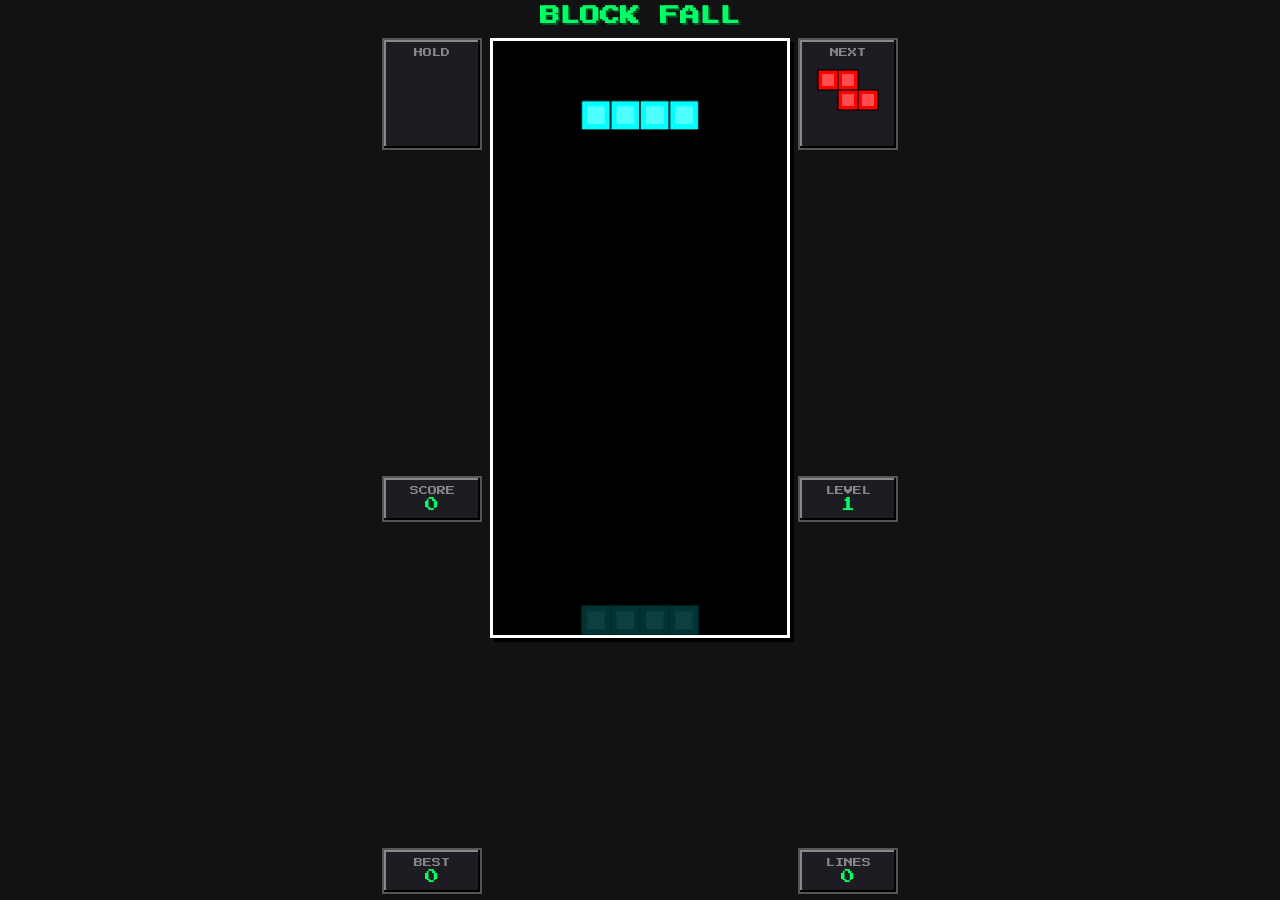
==== commit e64cdc43: "Update index.html" ====
--- a/games/block-fall/index.html
+++ b/games/block-fall/index.html
@@ -5,16 +5,22 @@
     <meta name="viewport" content="width=device-width, initial-scale=1.0, maximum-scale=1.0, user-scalable=no, viewport-fit=cover">
     <title>Block Fall</title>
     
+    <!-- Полный набор тегов для иконки во вкладке -->
     <link rel="icon" type="image/png" href="icon.png">
     <link rel="shortcut icon" type="image/png" href="icon.png">
     <link rel="apple-touch-icon" href="icon.png">
     <link rel="manifest" href="manifest.json">
 
+    <!-- 8-битный шрифт -->
     <link rel="preconnect" href="https://fonts.googleapis.com">
     <link rel="preconnect" href="https://fonts.gstatic.com" crossorigin>
     <link href="https://fonts.googleapis.com/css2?family=Press+Start+2P&display=swap" rel="stylesheet">
 
     <style>
+        :root {
+            --controls-height: 170px;
+        }
+
         * {
             box-sizing: border-box;
             user-select: none;
@@ -28,24 +34,89 @@
             background-color: #121214;
             color: #fff;
             text-align: center;
+            height: 100dvh; /* Ровно высота экрана телефона */
+            width: 100vw;
             overflow: hidden;
             touch-action: none;
-        }
-
-        /* Общие стили кубических коробок */
-        .box {
-            background: #1c1c22;
-            border: 2px solid #555;
-            box-shadow: inset -2px -2px 0px #000, inset 2px 2px 0px #777;
-        }
-
+            display: flex;
+            flex-direction: column;
+            justify-content: space-between;
+        }
+
+        /* Верхняя игровая зона */
+        .game-wrapper {
+            flex: 1;
+            display: flex;
+            flex-direction: column;
+            align-items: center;
+            justify-content: center;
+            height: calc(100dvh - var(--controls-height));
+            max-height: calc(100dvh - var(--controls-height));
+            padding: 6px;
+        }
+
+        h1 {
+            color: #00ff66;
+            font-size: 14px;
+            margin-bottom: 6px;
+            text-shadow: 2px 2px #005522;
+        }
+
+        .game-container {
+            display: flex;
+            justify-content: center;
+            align-items: center;
+            gap: 8px;
+            height: calc(100% - 25px);
+            max-width: 100%;
+        }
+
+        /* Резиновое поле: высота подстраивается автоматически */
         canvas#gameCanvas {
             background-color: #000;
             border: 3px solid #fff;
             box-shadow: inset 3px 3px 0px #333, 4px 4px 0px #000;
-        }
-
-        /* Оверлей (Пауза / Конец игры) */
+            height: 100%;
+            width: auto;
+            aspect-ratio: 10 / 20; /* Сохраняет строгие пропорции Тетриса */
+            max-height: 100%;
+        }
+
+        /* Боковые панели */
+        .ui-panel {
+            display: flex;
+            flex-direction: column;
+            gap: 6px;
+            height: 100%;
+            justify-content: space-between;
+        }
+
+        .box {
+            background: #1c1c22;
+            padding: 4px;
+            border: 2px solid #555;
+            box-shadow: inset -2px -2px 0px #000, inset 2px 2px 0px #888;
+            min-width: 58px;
+        }
+
+        .box p {
+            margin-bottom: 3px;
+            color: #888;
+            font-size: 7px;
+        }
+
+        .box span {
+            display: block;
+            font-size: 10px;
+            color: #00ff66;
+        }
+
+        .mini-canvas {
+            width: 48px;
+            height: 48px;
+        }
+
+        /* Оверлей Паузы / Game Over */
         #overlay {
             display: none;
             position: absolute;
@@ -57,185 +128,117 @@
             align-items: center;
             z-index: 50;
         }
-        #overlay h2 { font-size: 16px; margin-bottom: 12px; }
+
+        #overlay h2 {
+            font-size: 16px;
+            margin-bottom: 15px;
+        }
+
         #overlay button {
-            background: #00ff66; color: #000; border: 3px solid #fff;
-            padding: 8px 16px; font-size: 10px; cursor: pointer; box-shadow: 3px 3px 0px #000;
-        }
-
-        /* ============================================================
-           1. ДЕСКТОПНЫЙ ИНТЕРФЕЙС (ПК): КЛАССИКА С БОКОВЫМИ ПАНЕЛЯМИ
-           ============================================================ */
+            background: #00ff66;
+            color: #000;
+            border: 3px solid #fff;
+            padding: 8px 12px;
+            font-size: 10px;
+            cursor: pointer;
+            box-shadow: 3px 3px 0px #000;
+        }
+
+        /* Нижний блок кубических кнопок для смартфонов */
+        .mobile-controls {
+            height: var(--controls-height);
+            width: 100%;
+            background: #18181c;
+            border-top: 3px solid #444;
+            padding: 6px 6px calc(6px + env(safe-area-inset-bottom, 0px)) 6px;
+            display: grid;
+            grid-template-columns: repeat(3, 1fr);
+            grid-template-rows: repeat(2, 1fr);
+            gap: 6px;
+            z-index: 100;
+        }
+
+        .btn {
+            background: #2a2a32;
+            border: 3px solid #666;
+            box-shadow: inset 3px 3px 0px #888, inset -3px -3px 0px #111, 0 3px 0px #000;
+            color: #fff;
+            font-size: 14px;
+            display: flex;
+            justify-content: center;
+            align-items: center;
+            cursor: pointer;
+            touch-action: manipulation;
+        }
+
+        .btn:active {
+            box-shadow: inset -3px -3px 0px #888, inset 3px 3px 0px #111;
+            transform: translateY(2px);
+        }
+
+        .btn-hold { color: #00ffff; border-color: #008888; font-size: 10px; }
+        .btn-rotate { color: #d442f5; border-color: #8c1da6; font-size: 10px; }
+        .btn-drop { color: #ff3344; border-color: #aa1122; font-size: 10px; }
+        .btn-dir { font-size: 18px; }
+
+        /* Для больших экранов (ПК) */
         @media (min-width: 651px) {
-            body {
-                height: 100vh;
-                display: flex;
-                flex-direction: column;
-                align-items: center;
-                justify-content: center;
-            }
-
-            h1 {
-                font-size: 20px;
-                color: #00ff66;
-                margin-bottom: 20px;
-                text-shadow: 2px 2px #005522;
-            }
-
-            .game-container {
-                display: flex;
-                flex-direction: row;
-                align-items: flex-start;
-                justify-content: center;
-                gap: 20px;
-            }
-
-            .ui-panel {
-                display: flex;
-                flex-direction: column;
-                gap: 15px;
-            }
-
-            .box {
-                padding: 10px;
-                min-width: 90px;
-            }
-            .box p { font-size: 8px; color: #888; margin-bottom: 6px; }
-            .box span { font-size: 14px; color: #00ff66; }
-
+            :root { --controls-height: 0px; }
+            .mobile-controls { display: none; }
+            .game-wrapper { height: 100vh; max-height: 100vh; }
+            canvas#gameCanvas { height: 600px; width: 300px; }
             .mini-canvas { width: 80px; height: 80px; }
-            canvas#gameCanvas { width: 300px; height: 600px; }
-
-            .canvas-wrap {
-                position: relative;
-            }
-
-            .mobile-controls { display: none; }
-        }
-
-        /* ============================================================
-           2. МОБИЛЬНЫЙ ИНТЕРФЕЙС (СМАРТФОНЫ): HUD СВЕРХУ + БОЛЬШОЙ СТАКАН
-           ============================================================ */
-        @media (max-width: 650px) {
-            :root {
-                --controls-h: calc(130px + env(safe-area-inset-bottom, 0px));
-            }
-
-            body {
-                height: 100dvh;
-                display: flex;
-                flex-direction: column;
-                justify-content: space-between;
-            }
-
-            h1 { display: none; } /* На телефоне прячем заголовок ради места */
-
-            /* Грид-раскладка на телефоне: перекидывает боковые панели наверх! */
-            .game-container {
-                display: grid;
-                grid-template-columns: 58px 1fr 1fr 58px;
-                grid-template-rows: 27px 27px 1fr;
-                grid-template-areas:
-                    "hold score best next"
-                    "hold level lines next"
-                    "canvas canvas canvas canvas";
-                gap: 4px;
-                width: 100%;
-                max-width: 380px;
-                margin: 0 auto;
-                padding: 6px 6px 0 6px;
-                height: calc(100dvh - var(--controls-h) - 6px);
-            }
-
-            /* Раскрываем дочерние элементы панелей прямо в верхнюю сетку */
-            .panel-left, .panel-right {
-                display: contents;
-            }
-
-            /* Расстановка элементов в верхнем ряду */
-            .box-hold  { grid-area: hold; display: flex; flex-direction: column; align-items: center; justify-content: center; }
-            .box-next  { grid-area: next; display: flex; flex-direction: column; align-items: center; justify-content: center; }
-            .box-score { grid-area: score; display: flex; flex-direction: column; justify-content: center; }
-            .box-best  { grid-area: best; display: flex; flex-direction: column; justify-content: center; }
-            .box-level { grid-area: level; display: flex; flex-direction: column; justify-content: center; }
-            .box-lines { grid-area: lines; display: flex; flex-direction: column; justify-content: center; }
-
-            .box p { font-size: 6px; color: #888; margin-bottom: 2px; }
-            .box span { font-size: 9px; color: #00ff66; }
-            .mini-canvas { width: 40px; height: 40px; }
-
-            /* Стакан занимает максимум оставшейся высоты */
-            .canvas-wrap {
-                grid-area: canvas;
-                display: flex;
-                justify-content: center;
-                align-items: center;
-                height: 100%;
-                min-height: 0; /* Чтобы flex не распирал родителя */
-                position: relative;
-                padding: 4px 0;
-            }
-
-            canvas#gameCanvas {
-                height: 100%;
-                width: auto;
-                aspect-ratio: 10 / 20;
-                max-height: 100%;
-            }
-
-            /* Кнопки внизу */
-            .mobile-controls {
-                height: var(--controls-h);
-                width: 100%;
-                background: #18181c;
-                border-top: 3px solid #444;
-                padding: 5px 6px calc(5px + env(safe-area-inset-bottom, 0px)) 6px;
-                display: grid;
-                grid-template-columns: repeat(3, 1fr);
-                grid-template-rows: 1fr 1fr;
-                gap: 5px;
-                z-index: 100;
-            }
-
-            .btn {
-                background: #2a2a32;
-                border: 3px solid #666;
-                box-shadow: inset 2px 2px 0px #888, inset -2px -2px 0px #111, 0 2px 0px #000;
-                color: #fff;
-                display: flex;
-                justify-content: center;
-                align-items: center;
-                cursor: pointer;
-                touch-action: manipulation;
-            }
-
-            .btn:active {
-                box-shadow: inset -2px -2px 0px #888, inset 2px 2px 0px #111;
-                transform: translateY(2px);
-            }
-
-            .btn-hold { color: #00ffff; border-color: #008888; font-size: 10px; }
-            .btn-rotate { color: #d442f5; border-color: #8c1da6; font-size: 10px; }
-            .btn-drop { color: #ff3344; border-color: #aa1122; font-size: 10px; }
-            .btn-dir { font-size: 16px; }
+            .box { min-width: 80px; padding: 8px; }
+            .box p { font-size: 9px; }
+            .box span { font-size: 14px; }
+            h1 { font-size: 20px; margin-bottom: 12px; }
         }
     </style>
 </head>
 <body>
-
-    <h1>BLOCK FALL</h1>
-
-    <div class="game-container">
-        <!-- Левая панель на ПК / Разбирается наверх на телефоне -->
-        <div class="ui-panel panel-left">
-            <div class="box box-hold">
-                <p>HOLD</p>
-                <canvas id="holdCanvas" class="mini-canvas" width="120" height="120"></canvas>
+    <div class="game-wrapper">
+        <h1>BLOCK FALL</h1>
+        
+        <div class="game-container">
+            <!-- Левая панель: Hold + Очки -->
+            <div class="ui-panel">
+                <div class="box"><p>HOLD</p><canvas id="holdCanvas" class="mini-canvas" width="120" height="120"></canvas></div>
+                <div class="box"><p>SCORE</p><span id="score">0</span></div>
+                <div class="box"><p>BEST</p><span id="highScore">0</span></div>
             </div>
-            <div class="box box-score">
-                <p>SCORE</p>
-                <span id="score">0</span>
+
+            <!-- Игровое поле -->
+            <div style="position: relative; height: 100%;">
+                <canvas id="gameCanvas" width="300" height="600"></canvas>
+                <div id="overlay">
+                    <h2 id="overlayTitle">PAUSED</h2>
+                    <button id="overlayBtn" onclick="togglePause()">RESUME</button>
+                </div>
             </div>
-            <div class="box box-best">
-                <p>BEST</p>
-                <span id="highScore">0</span>
+            
+            <!-- Правая панель: Next + Уровень -->
+            <div class="ui-panel">
+                <div class="box"><p>NEXT</p><canvas id="nextCanvas" class="mini-canvas" width="120" height="120"></canvas></div>
+                <div class="box"><p>LEVEL</p><span id="level">1</span></div>
+                <div class="box"><p>LINES</p><span id="lines">0</span></div>
+            </div>
+        </div>
+    </div>
+
+    <!-- Мобильный пульт управления на всю ширину снизу -->
+    <div class="mobile-controls">
+        <div class="btn btn-hold" id="btnHold">HOLD</div>
+        <div class="btn btn-rotate" id="btnRotate">ROTATE</div>
+        <div class="btn btn-drop" id="btnDrop">DROP</div>
+
+        <div class="btn btn-dir" id="btnLeft">◀</div>
+        <div class="btn btn-dir" id="btnDown">▼</div>
+        <div class="btn btn-dir" id="btnRight">▶</div>
+    </div>
+    
+    <script src="js/constants.js"></script>
+    <script src="js/piece.js"></script>
+    <script src="js/board.js"></script>
+    <script src="js/main.js"></script>
+</body>
+</html>
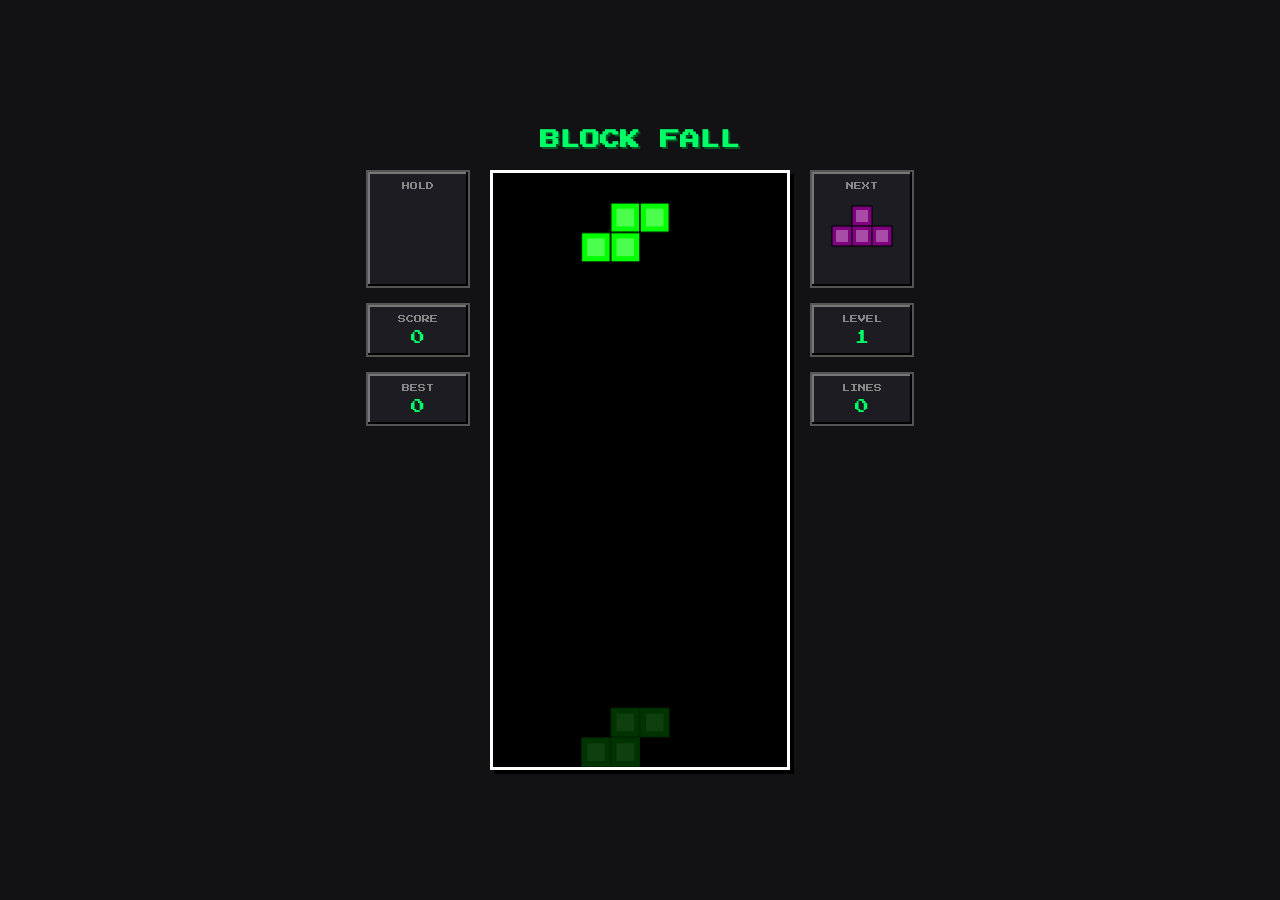
==== commit 727369a6: "Update index.html" ====
--- a/games/block-fall/index.html
+++ b/games/block-fall/index.html
@@ -5,22 +5,16 @@
     <meta name="viewport" content="width=device-width, initial-scale=1.0, maximum-scale=1.0, user-scalable=no, viewport-fit=cover">
     <title>Block Fall</title>
     
-    <!-- Полный набор тегов для иконки во вкладке -->
     <link rel="icon" type="image/png" href="icon.png">
     <link rel="shortcut icon" type="image/png" href="icon.png">
     <link rel="apple-touch-icon" href="icon.png">
     <link rel="manifest" href="manifest.json">
 
-    <!-- 8-битный шрифт -->
     <link rel="preconnect" href="https://fonts.googleapis.com">
     <link rel="preconnect" href="https://fonts.gstatic.com" crossorigin>
     <link href="https://fonts.googleapis.com/css2?family=Press+Start+2P&display=swap" rel="stylesheet">
 
     <style>
-        :root {
-            --controls-height: 170px;
-        }
-
         * {
             box-sizing: border-box;
             user-select: none;
@@ -34,89 +28,24 @@
             background-color: #121214;
             color: #fff;
             text-align: center;
-            height: 100dvh; /* Ровно высота экрана телефона */
-            width: 100vw;
             overflow: hidden;
             touch-action: none;
-            display: flex;
-            flex-direction: column;
-            justify-content: space-between;
-        }
-
-        /* Верхняя игровая зона */
-        .game-wrapper {
-            flex: 1;
-            display: flex;
-            flex-direction: column;
-            align-items: center;
-            justify-content: center;
-            height: calc(100dvh - var(--controls-height));
-            max-height: calc(100dvh - var(--controls-height));
-            padding: 6px;
-        }
-
-        h1 {
-            color: #00ff66;
-            font-size: 14px;
-            margin-bottom: 6px;
-            text-shadow: 2px 2px #005522;
-        }
-
-        .game-container {
-            display: flex;
-            justify-content: center;
-            align-items: center;
-            gap: 8px;
-            height: calc(100% - 25px);
-            max-width: 100%;
-        }
-
-        /* Резиновое поле: высота подстраивается автоматически */
+        }
+
+        /* Общие стили кубических коробок */
+        .box {
+            background: #1c1c22;
+            border: 2px solid #555;
+            box-shadow: inset -2px -2px 0px #000, inset 2px 2px 0px #777;
+        }
+
         canvas#gameCanvas {
             background-color: #000;
             border: 3px solid #fff;
             box-shadow: inset 3px 3px 0px #333, 4px 4px 0px #000;
-            height: 100%;
-            width: auto;
-            aspect-ratio: 10 / 20; /* Сохраняет строгие пропорции Тетриса */
-            max-height: 100%;
-        }
-
-        /* Боковые панели */
-        .ui-panel {
-            display: flex;
-            flex-direction: column;
-            gap: 6px;
-            height: 100%;
-            justify-content: space-between;
-        }
-
-        .box {
-            background: #1c1c22;
-            padding: 4px;
-            border: 2px solid #555;
-            box-shadow: inset -2px -2px 0px #000, inset 2px 2px 0px #888;
-            min-width: 58px;
-        }
-
-        .box p {
-            margin-bottom: 3px;
-            color: #888;
-            font-size: 7px;
-        }
-
-        .box span {
-            display: block;
-            font-size: 10px;
-            color: #00ff66;
-        }
-
-        .mini-canvas {
-            width: 48px;
-            height: 48px;
-        }
-
-        /* Оверлей Паузы / Game Over */
+        }
+
+        /* Оверлей (Пауза / Конец игры) */
         #overlay {
             display: none;
             position: absolute;
@@ -128,104 +57,219 @@
             align-items: center;
             z-index: 50;
         }
-
-        #overlay h2 {
-            font-size: 16px;
-            margin-bottom: 15px;
-        }
-
+        #overlay h2 { font-size: 16px; margin-bottom: 12px; }
         #overlay button {
-            background: #00ff66;
-            color: #000;
-            border: 3px solid #fff;
-            padding: 8px 12px;
-            font-size: 10px;
-            cursor: pointer;
-            box-shadow: 3px 3px 0px #000;
-        }
-
-        /* Нижний блок кубических кнопок для смартфонов */
-        .mobile-controls {
-            height: var(--controls-height);
-            width: 100%;
-            background: #18181c;
-            border-top: 3px solid #444;
-            padding: 6px 6px calc(6px + env(safe-area-inset-bottom, 0px)) 6px;
-            display: grid;
-            grid-template-columns: repeat(3, 1fr);
-            grid-template-rows: repeat(2, 1fr);
-            gap: 6px;
-            z-index: 100;
-        }
-
-        .btn {
-            background: #2a2a32;
-            border: 3px solid #666;
-            box-shadow: inset 3px 3px 0px #888, inset -3px -3px 0px #111, 0 3px 0px #000;
-            color: #fff;
-            font-size: 14px;
-            display: flex;
-            justify-content: center;
-            align-items: center;
-            cursor: pointer;
-            touch-action: manipulation;
-        }
-
-        .btn:active {
-            box-shadow: inset -3px -3px 0px #888, inset 3px 3px 0px #111;
-            transform: translateY(2px);
-        }
-
-        .btn-hold { color: #00ffff; border-color: #008888; font-size: 10px; }
-        .btn-rotate { color: #d442f5; border-color: #8c1da6; font-size: 10px; }
-        .btn-drop { color: #ff3344; border-color: #aa1122; font-size: 10px; }
-        .btn-dir { font-size: 18px; }
-
-        /* Для больших экранов (ПК) */
+            background: #00ff66; color: #000; border: 3px solid #fff;
+            padding: 8px 16px; font-size: 10px; cursor: pointer; box-shadow: 3px 3px 0px #000;
+        }
+
+        /* ============================================================
+           1. ДЕСКТОПНЫЙ ИНТЕРФЕЙС (ПК): КЛАССИКА С БОКОВЫМИ ПАНЕЛЯМИ
+           ============================================================ */
         @media (min-width: 651px) {
-            :root { --controls-height: 0px; }
+            body {
+                height: 100vh;
+                display: flex;
+                flex-direction: column;
+                align-items: center;
+                justify-content: center;
+            }
+
+            h1 {
+                font-size: 20px;
+                color: #00ff66;
+                margin-bottom: 20px;
+                text-shadow: 2px 2px #005522;
+            }
+
+            .game-container {
+                display: flex;
+                flex-direction: row;
+                align-items: flex-start;
+                justify-content: center;
+                gap: 20px;
+            }
+
+            .ui-panel {
+                display: flex;
+                flex-direction: column;
+                gap: 15px;
+            }
+
+            .box {
+                padding: 10px;
+                min-width: 90px;
+            }
+            .box p { font-size: 8px; color: #888; margin-bottom: 6px; }
+            .box span { font-size: 14px; color: #00ff66; }
+
+            .mini-canvas { width: 80px; height: 80px; }
+            canvas#gameCanvas { width: 300px; height: 600px; }
+
+            .canvas-wrap {
+                position: relative;
+            }
+
             .mobile-controls { display: none; }
-            .game-wrapper { height: 100vh; max-height: 100vh; }
-            canvas#gameCanvas { height: 600px; width: 300px; }
-            .mini-canvas { width: 80px; height: 80px; }
-            .box { min-width: 80px; padding: 8px; }
-            .box p { font-size: 9px; }
-            .box span { font-size: 14px; }
-            h1 { font-size: 20px; margin-bottom: 12px; }
+        }
+
+        /* ============================================================
+           2. МОБИЛЬНЫЙ ИНТЕРФЕЙС (СМАРТФОНЫ): HUD СВЕРХУ + БОЛЬШОЙ СТАКАН
+           ============================================================ */
+        @media (max-width: 650px) {
+            :root {
+                --controls-h: calc(130px + env(safe-area-inset-bottom, 0px));
+            }
+
+            body {
+                height: 100dvh;
+                display: flex;
+                flex-direction: column;
+                justify-content: space-between;
+            }
+
+            h1 { display: none; } /* На телефоне прячем заголовок ради места */
+
+            /* Грид-раскладка на телефоне: перекидывает боковые панели наверх! */
+            .game-container {
+                display: grid;
+                grid-template-columns: 58px 1fr 1fr 58px;
+                grid-template-rows: 27px 27px 1fr;
+                grid-template-areas:
+                    "hold score best next"
+                    "hold level lines next"
+                    "canvas canvas canvas canvas";
+                gap: 4px;
+                width: 100%;
+                max-width: 380px;
+                margin: 0 auto;
+                padding: 6px 6px 0 6px;
+                height: calc(100dvh - var(--controls-h) - 6px);
+            }
+
+            /* Раскрываем дочерние элементы панелей прямо в верхнюю сетку */
+            .panel-left, .panel-right {
+                display: contents;
+            }
+
+            /* Расстановка элементов в верхнем ряду */
+            .box-hold  { grid-area: hold; display: flex; flex-direction: column; align-items: center; justify-content: center; }
+            .box-next  { grid-area: next; display: flex; flex-direction: column; align-items: center; justify-content: center; }
+            .box-score { grid-area: score; display: flex; flex-direction: column; justify-content: center; }
+            .box-best  { grid-area: best; display: flex; flex-direction: column; justify-content: center; }
+            .box-level { grid-area: level; display: flex; flex-direction: column; justify-content: center; }
+            .box-lines { grid-area: lines; display: flex; flex-direction: column; justify-content: center; }
+
+            .box p { font-size: 6px; color: #888; margin-bottom: 2px; }
+            .box span { font-size: 9px; color: #00ff66; }
+            .mini-canvas { width: 40px; height: 40px; }
+
+            /* Стакан занимает максимум оставшейся высоты */
+            .canvas-wrap {
+                grid-area: canvas;
+                display: flex;
+                justify-content: center;
+                align-items: center;
+                height: 100%;
+                min-height: 0; /* Чтобы flex не распирал родителя */
+                position: relative;
+                padding: 4px 0;
+            }
+
+            canvas#gameCanvas {
+                height: 100%;
+                width: auto;
+                aspect-ratio: 10 / 20;
+                max-height: 100%;
+            }
+
+            /* Кнопки внизу */
+            .mobile-controls {
+                height: var(--controls-h);
+                width: 100%;
+                background: #18181c;
+                border-top: 3px solid #444;
+                padding: 5px 6px calc(5px + env(safe-area-inset-bottom, 0px)) 6px;
+                display: grid;
+                grid-template-columns: repeat(3, 1fr);
+                grid-template-rows: 1fr 1fr;
+                gap: 5px;
+                z-index: 100;
+            }
+
+            .btn {
+                background: #2a2a32;
+                border: 3px solid #666;
+                box-shadow: inset 2px 2px 0px #888, inset -2px -2px 0px #111, 0 2px 0px #000;
+                color: #fff;
+                display: flex;
+                justify-content: center;
+                align-items: center;
+                cursor: pointer;
+                touch-action: manipulation;
+            }
+
+            .btn:active {
+                box-shadow: inset -2px -2px 0px #888, inset 2px 2px 0px #111;
+                transform: translateY(2px);
+            }
+
+            .btn-hold { color: #00ffff; border-color: #008888; font-size: 10px; }
+            .btn-rotate { color: #d442f5; border-color: #8c1da6; font-size: 10px; }
+            .btn-drop { color: #ff3344; border-color: #aa1122; font-size: 10px; }
+            .btn-dir { font-size: 16px; }
         }
     </style>
 </head>
 <body>
-    <div class="game-wrapper">
-        <h1>BLOCK FALL</h1>
-        
-        <div class="game-container">
-            <!-- Левая панель: Hold + Очки -->
-            <div class="ui-panel">
-                <div class="box"><p>HOLD</p><canvas id="holdCanvas" class="mini-canvas" width="120" height="120"></canvas></div>
-                <div class="box"><p>SCORE</p><span id="score">0</span></div>
-                <div class="box"><p>BEST</p><span id="highScore">0</span></div>
-            </div>
-
-            <!-- Игровое поле -->
-            <div style="position: relative; height: 100%;">
-                <canvas id="gameCanvas" width="300" height="600"></canvas>
-                <div id="overlay">
-                    <h2 id="overlayTitle">PAUSED</h2>
-                    <button id="overlayBtn" onclick="togglePause()">RESUME</button>
-                </div>
-            </div>
+
+    <h1>BLOCK FALL</h1>
+
+    <div class="game-container">
+        <!-- Левая панель на ПК / Разбирается наверх на телефоне -->
+        <div class="ui-panel panel-left">
+            <div class="box box-hold">
+                <p>HOLD</p>
+                <canvas id="holdCanvas" class="mini-canvas" width="120" height="120"></canvas>
+            </div>
+            <div class="box box-score">
+                <p>SCORE</p>
+                <span id="score">0</span>
+            </div>
+            <div class="box box-best">
+                <p>BEST</p>
+                <span id="highScore">0</span>
+            </div>
+        </div>
+
+        <!-- Центральный игровой стакан -->
+        <div class="canvas-wrap">
+            <canvas id="gameCanvas" width="300" height="600"></canvas>
             
-            <!-- Правая панель: Next + Уровень -->
-            <div class="ui-panel">
-                <div class="box"><p>NEXT</p><canvas id="nextCanvas" class="mini-canvas" width="120" height="120"></canvas></div>
-                <div class="box"><p>LEVEL</p><span id="level">1</span></div>
-                <div class="box"><p>LINES</p><span id="lines">0</span></div>
+            <div id="overlay">
+                <h2 id="overlayTitle">PAUSED</h2>
+                <button id="overlayBtn" onclick="togglePause()">RESUME</button>
+            </div>
+        </div>
+
+        <!-- Правая панель на ПК / Разбирается наверх на телефоне -->
+        <div class="ui-panel panel-right">
+            <div class="box box-next">
+                <p>NEXT</p>
+                <canvas id="nextCanvas" class="mini-canvas" width="120" height="120"></canvas>
+            </div>
+            <div class="box box-level">
+                <p>LEVEL</p>
+                <span id="level">1</span>
+            </div>
+            <div class="box box-lines">
+                <p>LINES</p>
+                <span id="lines">0</span>
             </div>
         </div>
     </div>
 
-    <!-- Мобильный пульт управления на всю ширину снизу -->
+    <!-- Мобильные кнопки снизу -->
     <div class="mobile-controls">
         <div class="btn btn-hold" id="btnHold">HOLD</div>
         <div class="btn btn-rotate" id="btnRotate">ROTATE</div>
